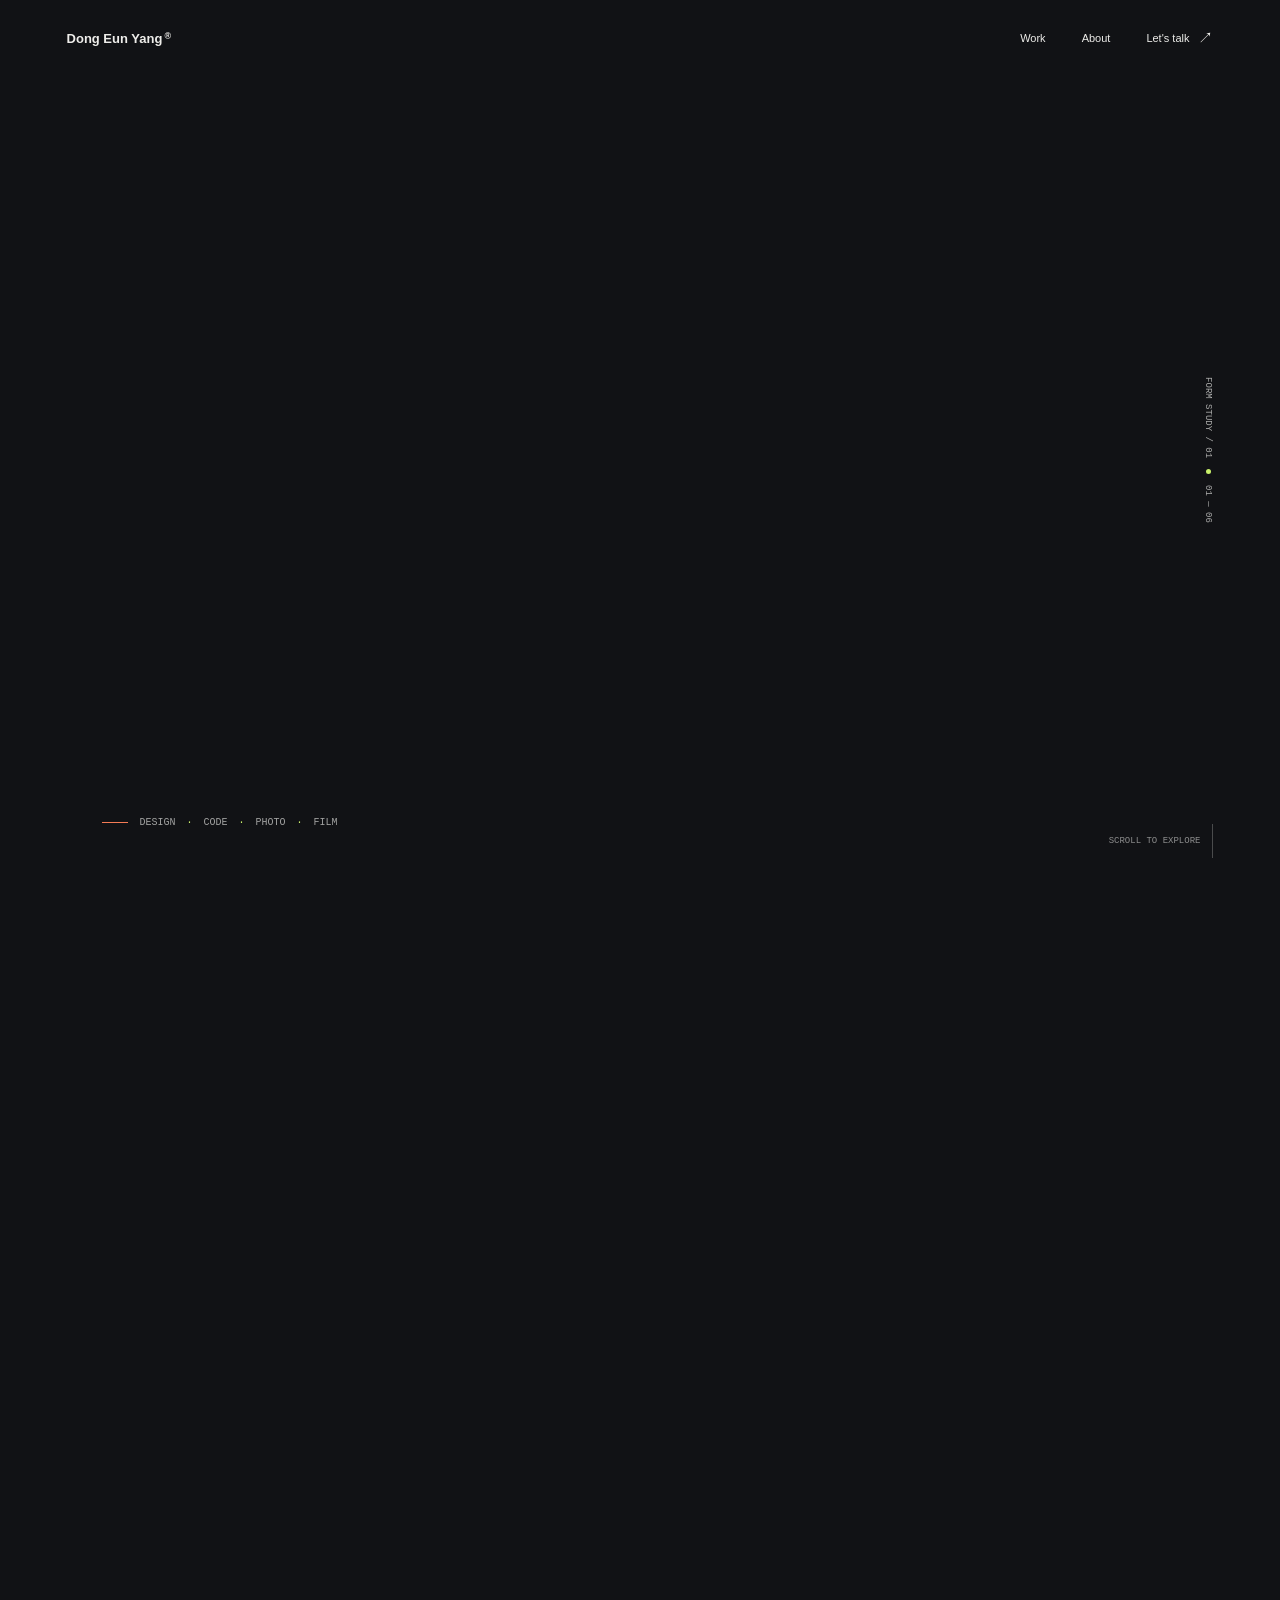
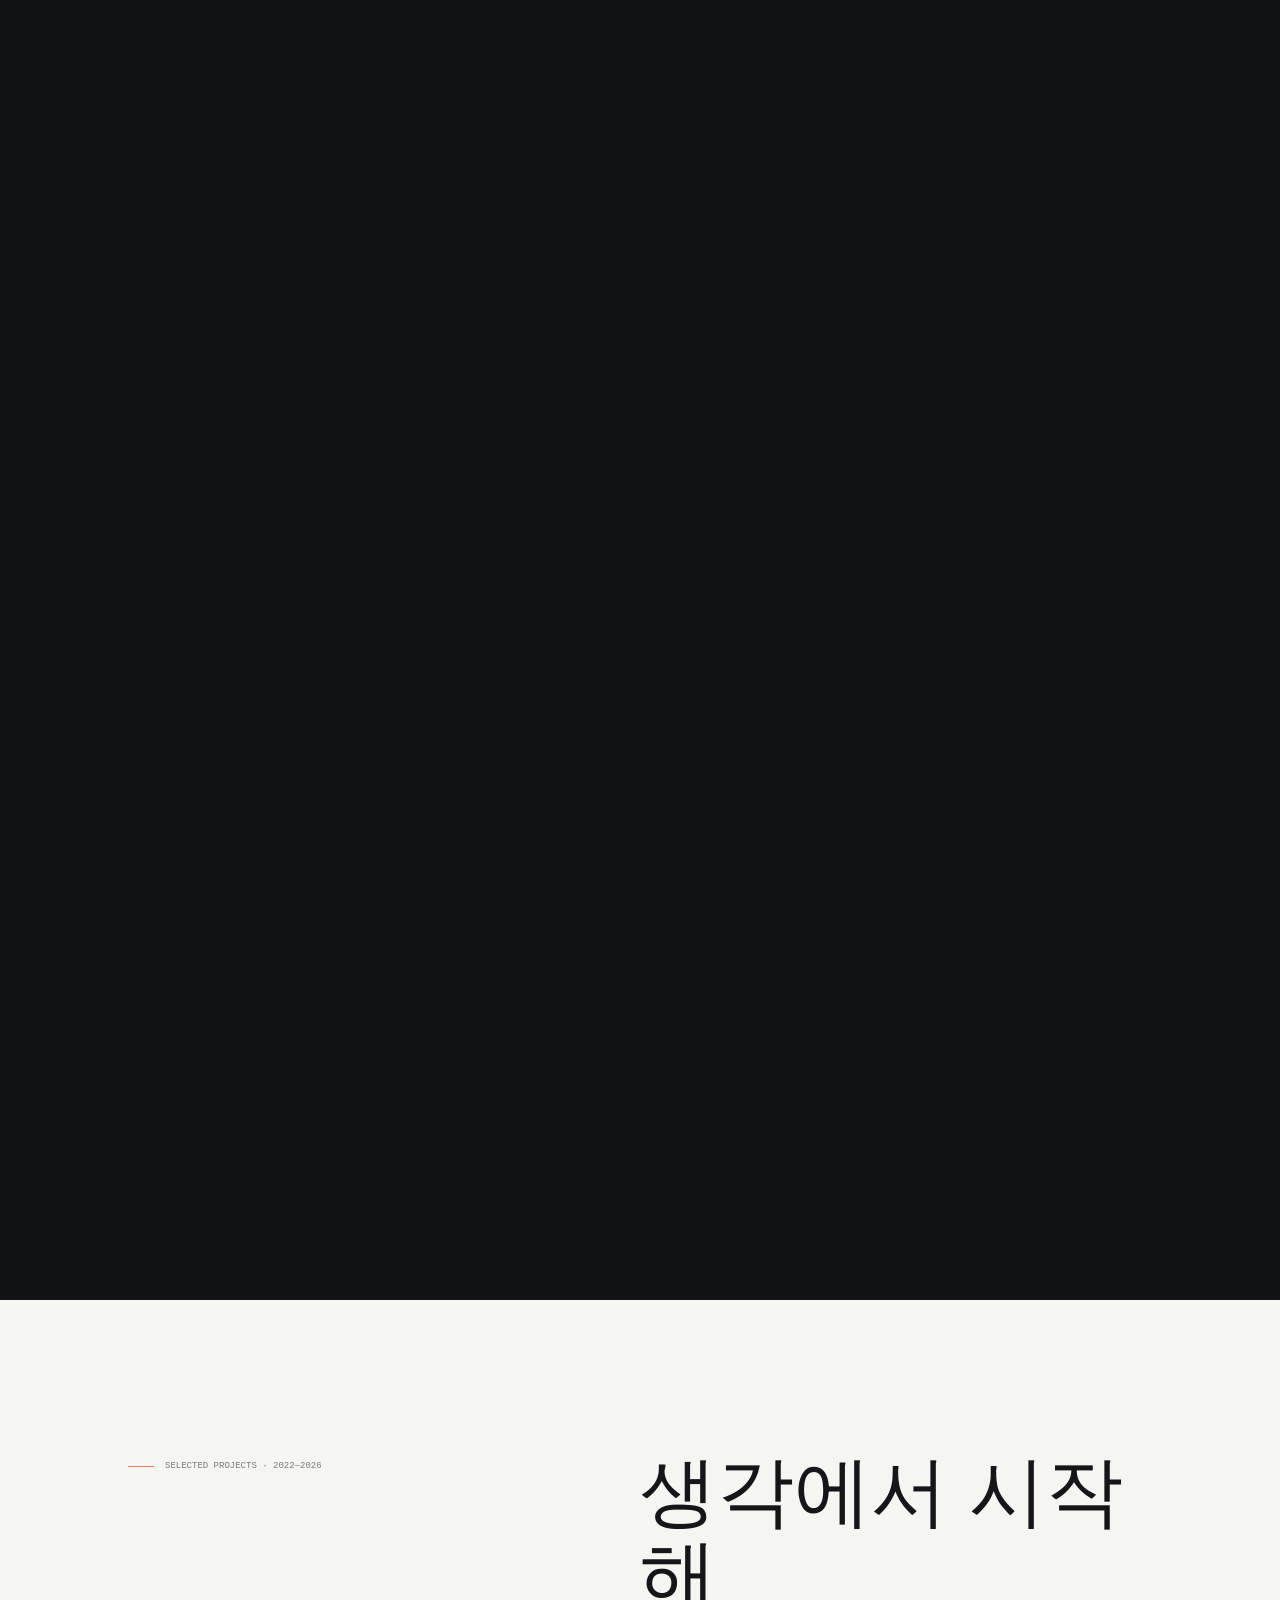
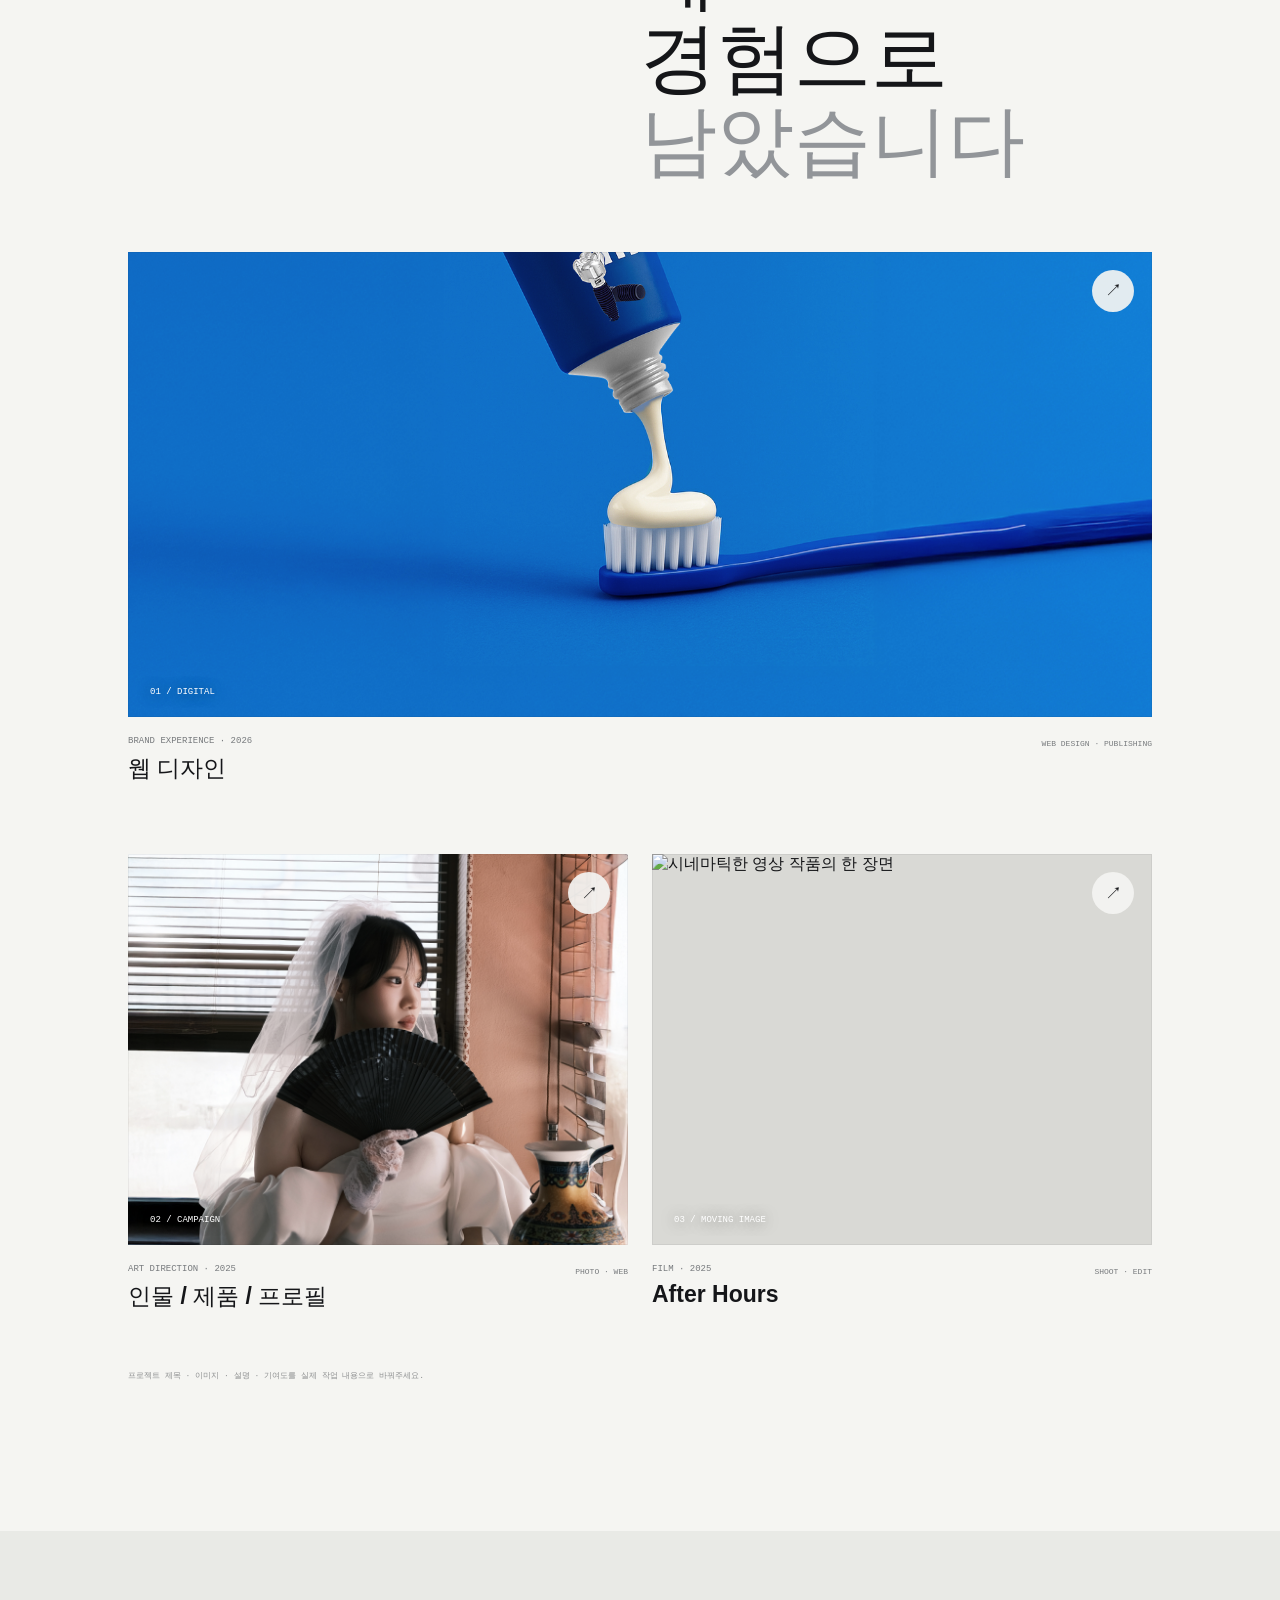
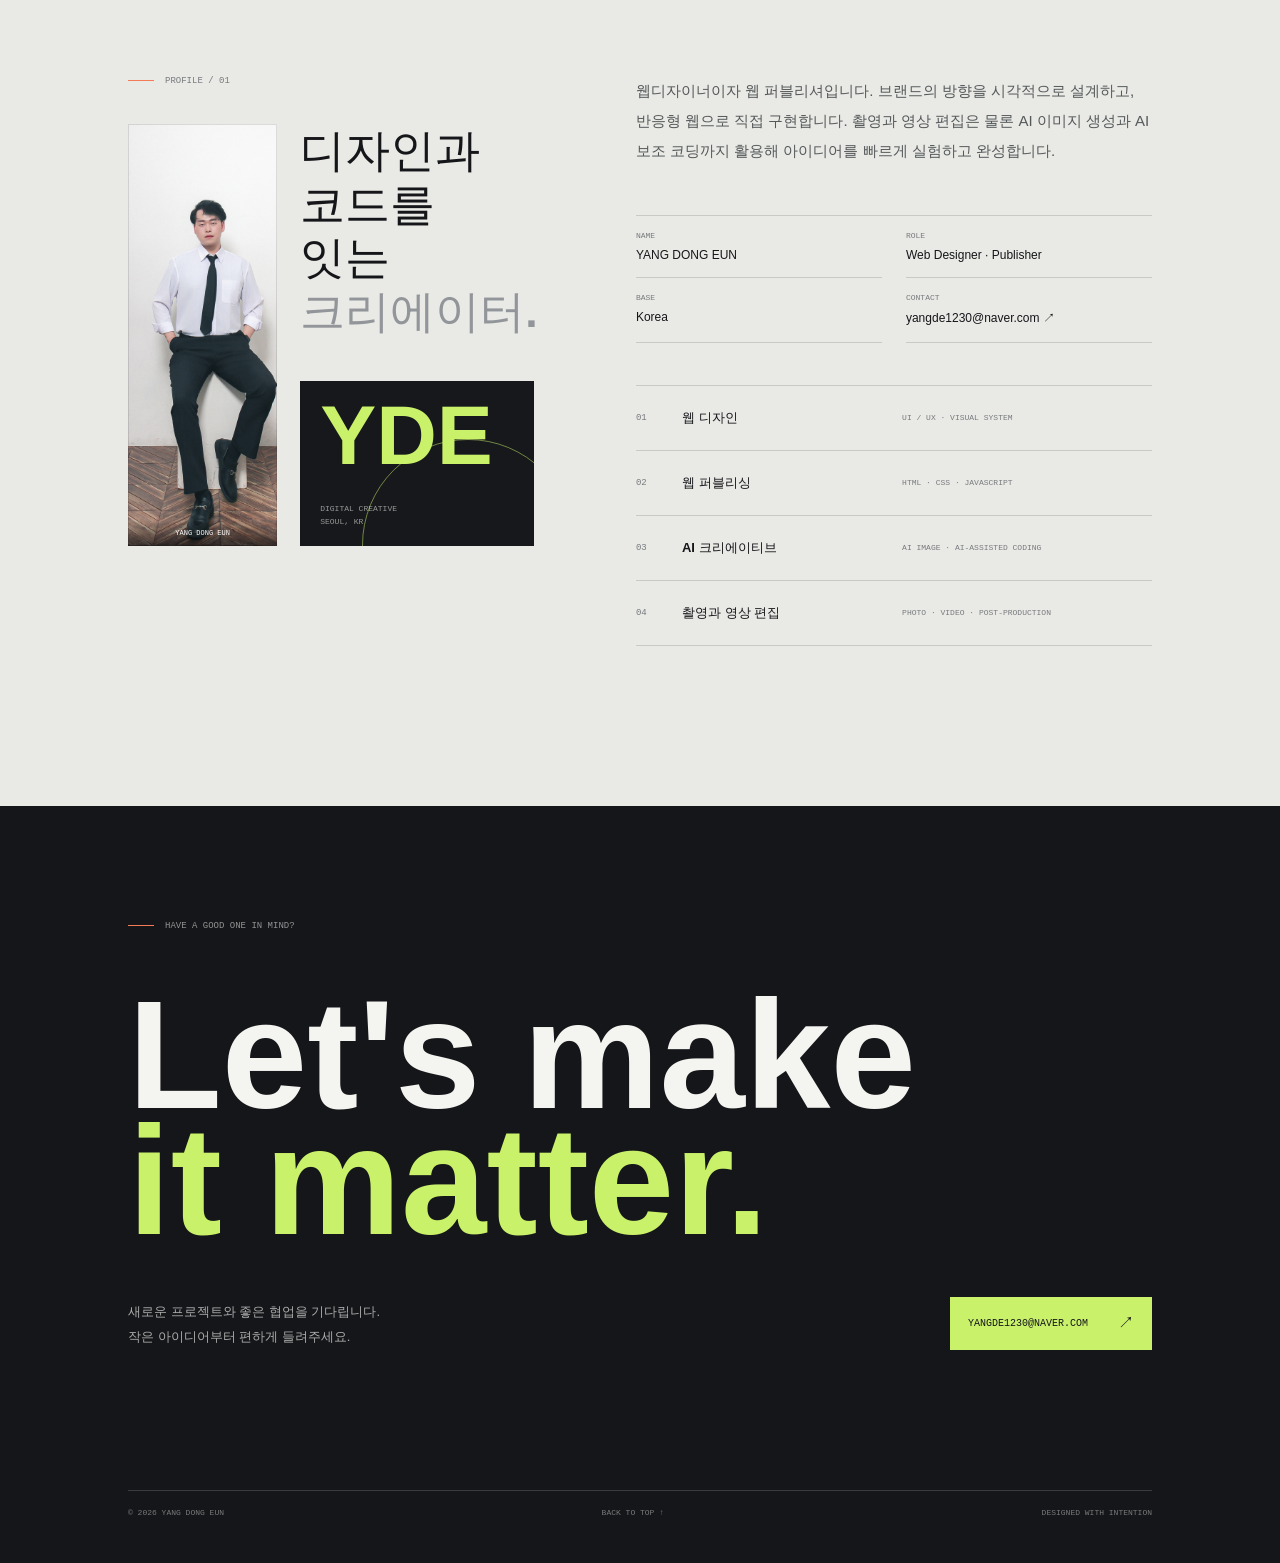
==== index.html @ 4b976804 "Add files via upload" ====
<!doctype html>
<html lang="ko">
<head>
  <meta charset="utf-8">
  <meta name="viewport" content="width=device-width, initial-scale=1">
  <meta name="theme-color" content="#111215">
  <meta name="description" content="웹디자인, 퍼블리싱, 영상과 AI 콘텐츠를 함께 만드는 디지털 크리에이터">
  <title>Dong Eun Yang — Digital Creative</title>
  <link rel="preconnect" href="https://images.unsplash.com">
  <link rel="stylesheet" href="styles.css">
  <script src="https://cdnjs.cloudflare.com/ajax/libs/three.js/0.149.0/three.min.js" defer></script>
  <script src="script.js" defer></script>
</head>
<body>
  <div class="scroll-progress" aria-hidden="true"></div>
  <header class="site-header">
    <a class="brand" href="#top" aria-label="맨 위로">Dong Eun Yang<span>®</span></a>
    <nav class="main-nav" aria-label="주요 메뉴">
      <a href="#work">Work</a>
      <a href="#about">About</a>
      <a class="nav-contact" href="#contact">Let's talk <span aria-hidden="true">↗</span></a>
    </nav>
  </header>

  <main>
    <section class="immersive" id="top" aria-label="스크롤 인터랙티브 포트폴리오">
      <div class="immersive-pin">
        <canvas class="scene-canvas" aria-label="스크롤에 반응하는 3D 오브젝트"></canvas>
        <div class="scene-wash" aria-hidden="true"></div>
        <div class="scene-hud" aria-hidden="true"><span>FORM STUDY / 01</span><span class="hud-dot"></span><span class="scene-counter">01 — 06</span></div>
        <div class="scene-scroll-hint" aria-hidden="true"><span>SCROLL TO EXPLORE</span><i></i></div>
        <div class="scene-stories" aria-live="polite">
          <article class="scene-story scene-start is-active" data-step="0">
            <div class="story-content"><p class="eyebrow"><span class="eyebrow-line"></span> DESIGN <b>·</b> CODE <b>·</b> PHOTO <b>·</b> FILM</p></div>
          </article>
          <article class="scene-story scene-note" data-step="1">
            <div class="story-content"><p class="eyebrow"><span class="eyebrow-line"></span> 20% / UNFOLD</p><h1>상상을<br><span>시작하다</span></h1></div>
          </article>
          <article class="scene-story scene-note" data-step="2">
            <div class="story-content"><p class="eyebrow"><span class="eyebrow-line"></span> 40% / FACETS</p><h2>형태를<br><span>만들다</span></h2></div>
          </article>
          <article class="scene-story scene-note" data-step="3">
            <div class="story-content"><p class="eyebrow"><span class="eyebrow-line"></span> 60% / ALIGN</p><h2>움직임을<br><span>더하다</span></h2></div>
          </article>
          <article class="scene-story scene-note" data-step="4">
            <div class="story-content"><p class="eyebrow"><span class="eyebrow-line"></span> 80% / COMPOSE</p><h2>장면을<br><span>담아내다</span></h2></div>
          </article>
          <article class="scene-story scene-final" data-step="5">
            <div class="story-content"><p class="eyebrow"><span class="eyebrow-line"></span> 100% / THE WHOLE SYSTEM</p><h2>경계를 넘는 디자이너<br><span>양동은</span></h2></div>
          </article>
        </div>
      </div>
    </section>

    <section class="work section-shell" id="work">
      <div class="section-heading reveal">
        <p class="eyebrow"><span class="eyebrow-line"></span> SELECTED PROJECTS · 2022—2026</p>
        <h2>생각에서 시작해<br>경험으로 <br><span>남았습니다</span></h2>
      </div>
      <div class="project-grid">
        <a class="project-card project-wide reveal" href="project-common.html" aria-label="Common Ground 프로젝트 상세 보기">
          <div class="project-image"><img src="ore.jpg" alt="커피 브랜드의 감각적인 제품 사진" loading="lazy"><span class="project-arrow" aria-hidden="true">↗</span><span class="project-index">01 / DIGITAL</span></div>
          <div class="project-caption"><div><p>BRAND EXPERIENCE · 2026</p><h3>웹 디자인</h3></div><span>WEB DESIGN · PUBLISHING</span></div>
        </a>
        <a class="project-card reveal" href="project-forme.html" aria-label="Forme Studio 프로젝트 상세 보기">
          <div class="project-image"><img src="minseo.jpg" alt="패션 브랜드 룩북 촬영 이미지" loading="lazy"><span class="project-arrow" aria-hidden="true">↗</span><span class="project-index">02 / CAMPAIGN</span></div>
          <div class="project-caption"><div><p>ART DIRECTION · 2025</p><h3>인물 / 제품 / 프로필</h3></div><span>PHOTO · WEB</span></div>
        </a>
        <a class="project-card reveal" href="project-after-hours.html" aria-label="After Hours 프로젝트 상세 보기">
          <div class="project-image"><img src="https://images.unsplash.com/photo-1485846234645-a62644f84728?auto=format&fit=crop&w=1200&q=85" alt="시네마틱한 영상 작품의 한 장면" loading="lazy"><span class="project-arrow" aria-hidden="true">↗</span><span class="project-index">03 / MOVING IMAGE</span></div>
          <div class="project-caption"><div><p>FILM · 2025</p><h3>After Hours</h3></div><span>SHOOT · EDIT</span></div>
        </a>
      </div>
      <p class="sample-note">프로젝트 제목 · 이미지 · 설명 · 기여도를 실제 작업 내용으로 바꿔주세요.</p>
    </section>

    <section class="about section-shell" id="about">
      <div class="about-intro reveal">
        <p class="eyebrow"><span class="eyebrow-line"></span> PROFILE / 01</p>
        <div class="profile-layout">
          <figure class="profile-photo"><img src="profile.jpg" alt="" loading="lazy"><figcaption>YANG DONG EUN</figcaption></figure>
          <div class="profile-identity"><h2>디자인과 코드를 잇는<br><span>크리에이터.</span></h2><div class="profile-mark" aria-hidden="true"><span>YDE</span><small>DIGITAL CREATIVE<br>SEOUL, KR</small></div></div>
        </div>
      </div>
      <div class="about-detail reveal">
        <p class="about-copy">웹디자이너이자 웹 퍼블리셔입니다. 브랜드의 방향을 시각적으로 설계하고, 반응형 웹으로 직접 구현합니다. 촬영과 영상 편집은 물론 AI 이미지 생성과 AI 보조 코딩까지 활용해 아이디어를 빠르게 실험하고 완성합니다.</p>
        <dl class="profile-facts">
          <div><dt>NAME</dt><dd>YANG DONG EUN</dd></div>
          <div><dt>ROLE</dt><dd>Web Designer · Publisher</dd></div>
          <div><dt>BASE</dt><dd> Korea</dd></div>
          <div><dt>CONTACT</dt><dd><a href="mailto:hello@yourname.kr">yangde1230@naver.com ↗</a></dd></div>
        </dl>
        <div class="capability-list">
          <div class="capability"><span>01</span><strong>웹 디자인</strong><small>UI / UX · VISUAL SYSTEM</small></div>
          <div class="capability"><span>02</span><strong>웹 퍼블리싱</strong><small>HTML · CSS · JAVASCRIPT</small></div>
          <div class="capability"><span>03</span><strong>AI 크리에이티브</strong><small>AI IMAGE · AI-ASSISTED CODING</small></div>
          <div class="capability"><span>04</span><strong>촬영과 영상 편집</strong><small>PHOTO · VIDEO · POST-PRODUCTION</small></div>
        </div>
      </div>
    </section>

    <footer class="contact" id="contact">
      <div class="contact-inner reveal">
        <p class="eyebrow"><span class="eyebrow-line"></span> HAVE A GOOD ONE IN MIND?</p>
        <h2>Let's make<br><span>it matter.</span></h2>
        <div class="contact-bottom"><p>새로운 프로젝트와 좋은 협업을 기다립니다.<br>작은 아이디어부터 편하게 들려주세요.</p><a class="contact-link" href="mailto:yangde1230@naver.com">YANGDE1230@NAVER.COM <span aria-hidden="true">↗</span></a></div>
        <div class="footer-meta"><span>© <span data-current-year>2026</span> YANG DONG EUN</span><a href="#top">BACK TO TOP ↑</a><span>DESIGNED WITH INTENTION</span></div>
      </div>
    </footer>
  </main>
</body>
</html>
---- styles.css ----
:root {
  color-scheme: light;
  --ink: #151619;
  --paper: #f5f5f2;
  --muted: #777a7d;
  --line: rgba(21, 22, 25, .15);
  --lime: #c9f16a;
  --orange: #f47b55;
  --font: -apple-system, BlinkMacSystemFont, "SF Pro Display", "Pretendard", "Noto Sans KR", sans-serif;
  --mono: "SFMono-Regular", Consolas, "Liberation Mono", monospace;
  scroll-behavior: smooth;
  scroll-padding-top: 80px;
}

* { box-sizing: border-box; }
html { background: var(--paper); }
body { margin: 0; overflow-x: hidden; color: var(--ink); background: var(--paper); font-family: var(--font); -webkit-font-smoothing: antialiased; }
a { color: inherit; text-decoration: none; }
::selection { color: var(--ink); background: var(--lime); }

.scroll-progress { position: fixed; z-index: 30; inset: 0 auto auto 0; width: 100%; height: 2px; background: var(--lime); transform: scaleX(0); transform-origin: left; }
.site-header { position: fixed; z-index: 25; top: 0; left: 0; display: flex; width: 100%; height: 76px; align-items: center; justify-content: space-between; padding: 0 5.2vw; color: #fff; mix-blend-mode: difference; }
.brand { font-size: 13px; font-weight: 700; }
.brand span { padding-left: 2px; font-size: 9px; vertical-align: top; }
.main-nav { display: flex; align-items: center; gap: 36px; font-size: 11px; }
.main-nav a { transition: opacity .2s ease; }
.main-nav a:hover { opacity: .64; }
.nav-contact { display: flex; align-items: center; gap: 9px; }
.nav-contact span { font-size: 15px; }

.immersive { position: relative; height: 500svh; color: #f6f6f3; background: #111215; }
.immersive-pin { position: sticky; z-index: 1; top: 0; height: 100svh; overflow: hidden; background: #111215; }
.scene-canvas { position: absolute; inset: 0; display: block; width: 100%; height: 100%; }
.scene-wash { position: absolute; inset: 0; pointer-events: none; background: linear-gradient(90deg, #111215 0%, rgba(17,18,21,.96) 16%, rgba(17,18,21,.58) 25%, rgba(17,18,21,.12) 39%, rgba(17,18,21,.02) 55%, transparent 72%); }
.scene-hud { position: absolute; top: 50%; right: 5.2vw; display: flex; align-items: center; gap: 11px; color: rgba(246,246,243,.68); font: 9px var(--mono); transform: translateY(-50%); writing-mode: vertical-rl; }
.scene-hud, .scene-scroll-hint { transition: opacity .35s ease; }
.immersive-pin.is-final .scene-hud, .immersive-pin.is-final .scene-scroll-hint { opacity: 0; }
.hud-dot { width: 5px; height: 5px; border-radius: 50%; background: var(--lime); }
.scene-scroll-hint { position: absolute; right: 5.2vw; bottom: 42px; display: flex; align-items: center; gap: 12px; color: rgba(246,246,243,.54); font: 9px var(--mono); }
.scene-scroll-hint i { position: relative; display: block; width: 1px; height: 34px; overflow: hidden; background: rgba(246,246,243,.25); }
.scene-scroll-hint i::after { position: absolute; top: -100%; left: 0; width: 1px; height: 100%; background: var(--lime); content: ""; animation: scroll-line 1.7s ease-in-out infinite; }
.scene-stories { position: absolute; z-index: 3; inset: 0; pointer-events: none; }
.scene-story { position: absolute; inset: 0; display: flex; width: 100%; height: 100%; align-items: center; padding: 84px 10vw 70px; opacity: 0; visibility: hidden; transition: opacity .55s ease, visibility 0s linear .55s; }
.scene-story.is-active { opacity: 1; visibility: visible; transition: opacity .55s ease; }
.story-content { width: min(48vw, 580px); transform: translateY(12px); transition: transform .8s cubic-bezier(.2,.7,.2,1); }
.scene-story.is-active .story-content { transform: translateY(0); }
.eyebrow { display: flex; align-items: center; gap: 11px; margin: 0; color: var(--muted); font: 9px var(--mono); }
.eyebrow-line { display: inline-block; width: 26px; height: 1px; background: var(--orange); }
.scene-start { align-items: flex-end; justify-content: flex-start; padding: 0 8vw 8vh; }
.scene-start .story-content { width: auto; }
.scene-start .eyebrow { color: rgba(246,246,243,.73); font-size: 10px; }
.scene-start .eyebrow b { color: var(--lime); font-weight: 400; }
.scene-note { align-items: flex-end; padding: 0 8vw 11vh; }
.scene-note .story-content { width: min(500px, 44vw); }
.scene-note h1, .scene-note h2 { font-size: clamp(46px, 4vw, 58px); }
.scene-final { align-items: center; padding: 80px 8vw; }
.scene-final .story-content { width: min(720px, 56vw); }
.story-content .eyebrow { color: rgba(246,246,243,.63); }
.story-content h1, .story-content h2 { margin: 22px 0 0; font-size: clamp(58px, 7vw, 94px); font-weight: 600; line-height: .92; letter-spacing: 0; }
.story-content h1 span, .story-content h2 span { color: var(--lime); }
.scene-final h2 { font-size: clamp(40px, 3.6vw, 50px); }
.scene-scroll-track { display: none; }

.section-shell { padding: 150px 10vw; }
.work { background: var(--paper); }
.section-heading { display: grid; grid-template-columns: 1fr 1fr; align-items: start; margin-bottom: 70px; }
.section-heading .eyebrow { padding-top: 11px; }
.section-heading h2, .about-intro h2 { margin: 0; font-size: clamp(42px, 6vw, 80px); line-height: 1.08; font-weight: 550; letter-spacing: 0; }
.section-heading h2 span, .about-intro h2 span { color: #929599; }
.project-grid { display: grid; grid-template-columns: 1fr 1fr; gap: 70px 24px; }
.project-card { display: block; min-width: 0; }
.project-wide { grid-column: 1 / -1; }
.project-image { position: relative; overflow: hidden; aspect-ratio: 1.28; background: #d9d9d5; }
.project-wide .project-image { aspect-ratio: 2.2; }
.project-image::after { position: absolute; inset: 0; border: 1px solid rgba(21,22,25,.06); content: ""; pointer-events: none; }
.project-image img { display: block; width: 100%; height: 100%; object-fit: cover; transition: transform .8s cubic-bezier(.2,.7,.2,1), filter .5s ease; filter: saturate(.84); }
.project-card:hover .project-image img { transform: scale(1.035); filter: saturate(1); }
.project-index { position: absolute; bottom: 20px; left: 22px; color: #fff; font: 9px var(--mono); text-shadow: 0 1px 14px rgba(0,0,0,.5); }
.project-arrow { position: absolute; z-index: 1; top: 18px; right: 18px; display: grid; width: 42px; height: 42px; place-items: center; border-radius: 50%; color: var(--ink); background: rgba(245,245,242,.92); font-size: 17px; transition: color .25s, background .25s, transform .3s; }
.project-card:hover .project-arrow { color: var(--ink); background: var(--lime); transform: rotate(45deg); }
.project-caption { display: flex; align-items: flex-start; justify-content: space-between; gap: 20px; padding-top: 19px; }
.project-caption p { margin: 0 0 7px; color: var(--muted); font: 9px var(--mono); }
.project-caption h3 { margin: 0; font-size: 23px; font-weight: 550; }
.project-caption > span { padding-top: 3px; color: var(--muted); font: 8px var(--mono); text-align: right; }
.sample-note { margin: 58px 0 0; color: #8b8d8e; font: 8px var(--mono); }

.about { display: grid; grid-template-columns: .88fr 1.12fr; gap: 10%; padding-top: 145px; padding-bottom: 160px; background: #e9eae6; }
.profile-layout { display: grid; grid-template-columns: minmax(125px, .78fr) minmax(0, 1.22fr); align-items: stretch; gap: 23px; margin-top: 38px; }
.profile-photo { position: relative; min-width: 0; height: 100%; aspect-ratio: auto; overflow: hidden; margin: 0; background: #c7c9c3; }
.profile-photo::after { position: absolute; inset: 0; border: 1px solid rgba(21,22,25,.12); content: ""; pointer-events: none; }
.profile-photo img { width: 100%; height: 100%; object-fit: cover; object-position: center 34%; filter: saturate(.78); }
.profile-photo figcaption { position: absolute; z-index: 1; right: 0; bottom: 0; left: 0; padding: 9px 7px; color: #fff; background: linear-gradient(transparent, rgba(10,11,12,.72)); font: 7px var(--mono); text-align: center; }
.profile-identity { min-width: 0; }
.profile-identity h2 { margin: 0 0 22px; font-size: clamp(30px, 3.5vw, 48px); line-height: 1.2; font-weight: 550; letter-spacing: 0; word-break: keep-all; }
.profile-mark { position: relative; display: flex; width: min(100%, 330px); min-height: 165px; flex-direction: column; justify-content: space-between; overflow: hidden; margin-top: 42px; padding: 17px 20px; color: var(--paper); background: #17181b; }
.profile-mark::after { position: absolute; right: -40px; bottom: -105px; width: 210px; height: 210px; border: 1px solid rgba(201,241,106,.5); border-radius: 50%; content: ""; }
.profile-mark > span { color: var(--lime); font-size: 84px; font-weight: 600; line-height: .9; }
.profile-mark small { color: rgba(245,245,242,.58); font: 8px/1.7 var(--mono); }
.about-copy { max-width: 540px; margin: 0 0 49px; color: #55595a; font-size: 15px; line-height: 2; word-break: keep-all; }
.profile-facts { display: grid; grid-template-columns: 1fr 1fr; gap: 0 24px; margin: 0 0 42px; border-top: 1px solid var(--line); }
.profile-facts > div { display: flex; min-width: 0; flex-direction: column; gap: 8px; padding: 15px 0; border-bottom: 1px solid var(--line); }
.profile-facts dt { color: var(--muted); font: 8px var(--mono); }
.profile-facts dd { min-width: 0; margin: 0; font-size: 12px; overflow-wrap: anywhere; }
.profile-facts a { transition: color .2s; }
.profile-facts a:hover { color: #777f51; }
.capability-list { border-top: 1px solid var(--line); }
.capability { display: grid; grid-template-columns: 34px minmax(150px, 1fr) minmax(160px, 1.2fr); align-items: center; gap: 12px; min-height: 65px; border-bottom: 1px solid var(--line); }
.capability > span { color: var(--muted); font: 9px var(--mono); }
.capability strong { font-size: 13px; font-weight: 550; }
.capability small { color: var(--muted); font: 8px var(--mono); }

.contact { padding: 115px 10vw 30px; color: #f4f4f1; background: #151619; }
.contact-inner { max-width: 1280px; margin: 0 auto; }
.contact .eyebrow { color: rgba(244,244,241,.56); }
.contact h2 { margin: 62px 0 52px; font-size: clamp(78px, 12vw, 160px); line-height: .82; font-weight: 550; letter-spacing: 0; }
.contact h2 span { color: var(--lime); }
.contact-bottom { display: flex; align-items: flex-end; justify-content: space-between; gap: 28px; }
.contact-bottom p { margin: 0; color: rgba(244,244,241,.67); font-size: 13px; line-height: 1.9; }
.contact-link { display: inline-flex; align-items: center; gap: 30px; padding: 16px 18px; color: var(--ink); background: var(--lime); font: 10px var(--mono); transition: background .2s, transform .2s; }
.contact-link:hover { background: #fff; transform: translateY(-3px); }
.contact-link span { font-size: 16px; }
.footer-meta { display: flex; align-items: center; justify-content: space-between; gap: 20px; margin-top: 140px; padding: 17px 0; border-top: 1px solid rgba(244,244,241,.17); color: rgba(244,244,241,.45); font: 8px var(--mono); }
.reveal { opacity: 0; transform: translateY(28px); transition: opacity .8s ease, transform .8s cubic-bezier(.2,.7,.2,1); }
.reveal.is-visible { opacity: 1; transform: translateY(0); }

@keyframes scroll-line { 0% { top: -100%; } 100% { top: 100%; } }
@media (prefers-reduced-motion: reduce) {
  *, *::before, *::after { scroll-behavior: auto !important; animation-duration: .01ms !important; animation-iteration-count: 1 !important; transition-duration: .01ms !important; }
  .reveal { opacity: 1; transform: none; }
}
@media (max-width: 760px) {
  :root { scroll-padding-top: 64px; }
  .site-header { height: 64px; padding: 0 6vw; }
  .main-nav { gap: 19px; font-size: 10px; }
  .main-nav a:nth-child(2) { display: none; }
  .immersive { height: 500svh; }
  .scene-wash { background: linear-gradient(0deg, #111215 0%, rgba(17,18,21,.87) 32%, rgba(17,18,21,.1) 100%); }
  .scene-story { padding-right: 7vw; padding-left: 7vw; }
  .scene-start { align-items: flex-end; justify-content: center; padding-bottom: 10svh; }
  .scene-start .eyebrow { gap: 7px; font-size: 7px; }
  .scene-start .eyebrow-line { width: 16px; }
  .scene-note { align-items: flex-end; padding-bottom: 12svh; }
  .scene-note .story-content { width: min(100%, 330px); }
  .scene-note h1, .scene-note h2 { font-size: clamp(38px, 10vw, 58px); }
  .scene-final { align-items: flex-end; padding-bottom: 16svh; }
  .scene-final .story-content { width: 100%; }
  .story-content h1, .story-content h2 { margin-top: 17px; font-size: clamp(45px, 12vw, 68px); }
  .scene-final h2 { font-size: clamp(32px, 8.2vw, 48px); }
  .scene-hud { top: 88px; right: 7vw; writing-mode: horizontal-tb; }
  .scene-scroll-hint { right: 7vw; bottom: 25px; font-size: 8px; }
  .scene-scroll-hint i { height: 24px; }
  .section-shell { padding: 95px 7vw; }
  .section-heading { grid-template-columns: 1fr; gap: 26px; margin-bottom: 42px; }
  .section-heading h2, .about-intro h2 { font-size: clamp(42px, 10vw, 62px); }
  .project-grid { grid-template-columns: 1fr; gap: 42px; }
  .project-wide { grid-column: auto; }
  .project-wide .project-image, .project-image { aspect-ratio: 1.18; }
  .project-caption { gap: 10px; }
  .project-caption h3 { font-size: 20px; }
  .project-caption > span { max-width: 120px; line-height: 1.6; }
  .sample-note { margin-top: 40px; font-size: 7px; }
  .about { grid-template-columns: 1fr; gap: 43px; padding-top: 95px; padding-bottom: 104px; }
  .profile-layout { grid-template-columns: minmax(110px, .76fr) minmax(0, 1.24fr); gap: 17px; margin-top: 27px; }
  .profile-identity h2 { margin-bottom: 15px; font-size: clamp(27px, 7.8vw, 36px); }
  .profile-mark { min-height: 116px; margin-top: 0; padding: 12px; }
  .profile-mark > span { font-size: 58px; }
  .profile-mark small { font-size: 6px; }
  .about-copy { margin-bottom: 32px; font-size: 13px; }
  .profile-facts { gap: 0 14px; margin-bottom: 32px; }
  .profile-facts dd { font-size: 10px; }
  .capability { grid-template-columns: 28px minmax(0, 1fr); gap: 9px; min-height: 66px; }
  .capability small { grid-column: 2; grid-row: 2; margin-top: -20px; align-self: end; padding-bottom: 10px; }
  .contact { padding: 87px 7vw 24px; }
  .contact h2 { margin: 55px 0 38px; font-size: clamp(73px, 16vw, 110px); }
  .contact-bottom { align-items: flex-start; flex-direction: column; }
  .footer-meta { flex-wrap: wrap; margin-top: 92px; font-size: 7px; }
  .footer-meta span:nth-child(2) { display: none; }
}
@media (max-width: 380px) {
  .main-nav { gap: 13px; font-size: 9px; }
  .scene-story { padding-bottom: 15svh; }
  .story-content h1, .story-content h2 { font-size: 44px; }
  .scene-final h2 { font-size: 32px; }
  .capability strong { font-size: 12px; }
  .capability small { font-size: 7px; }
}
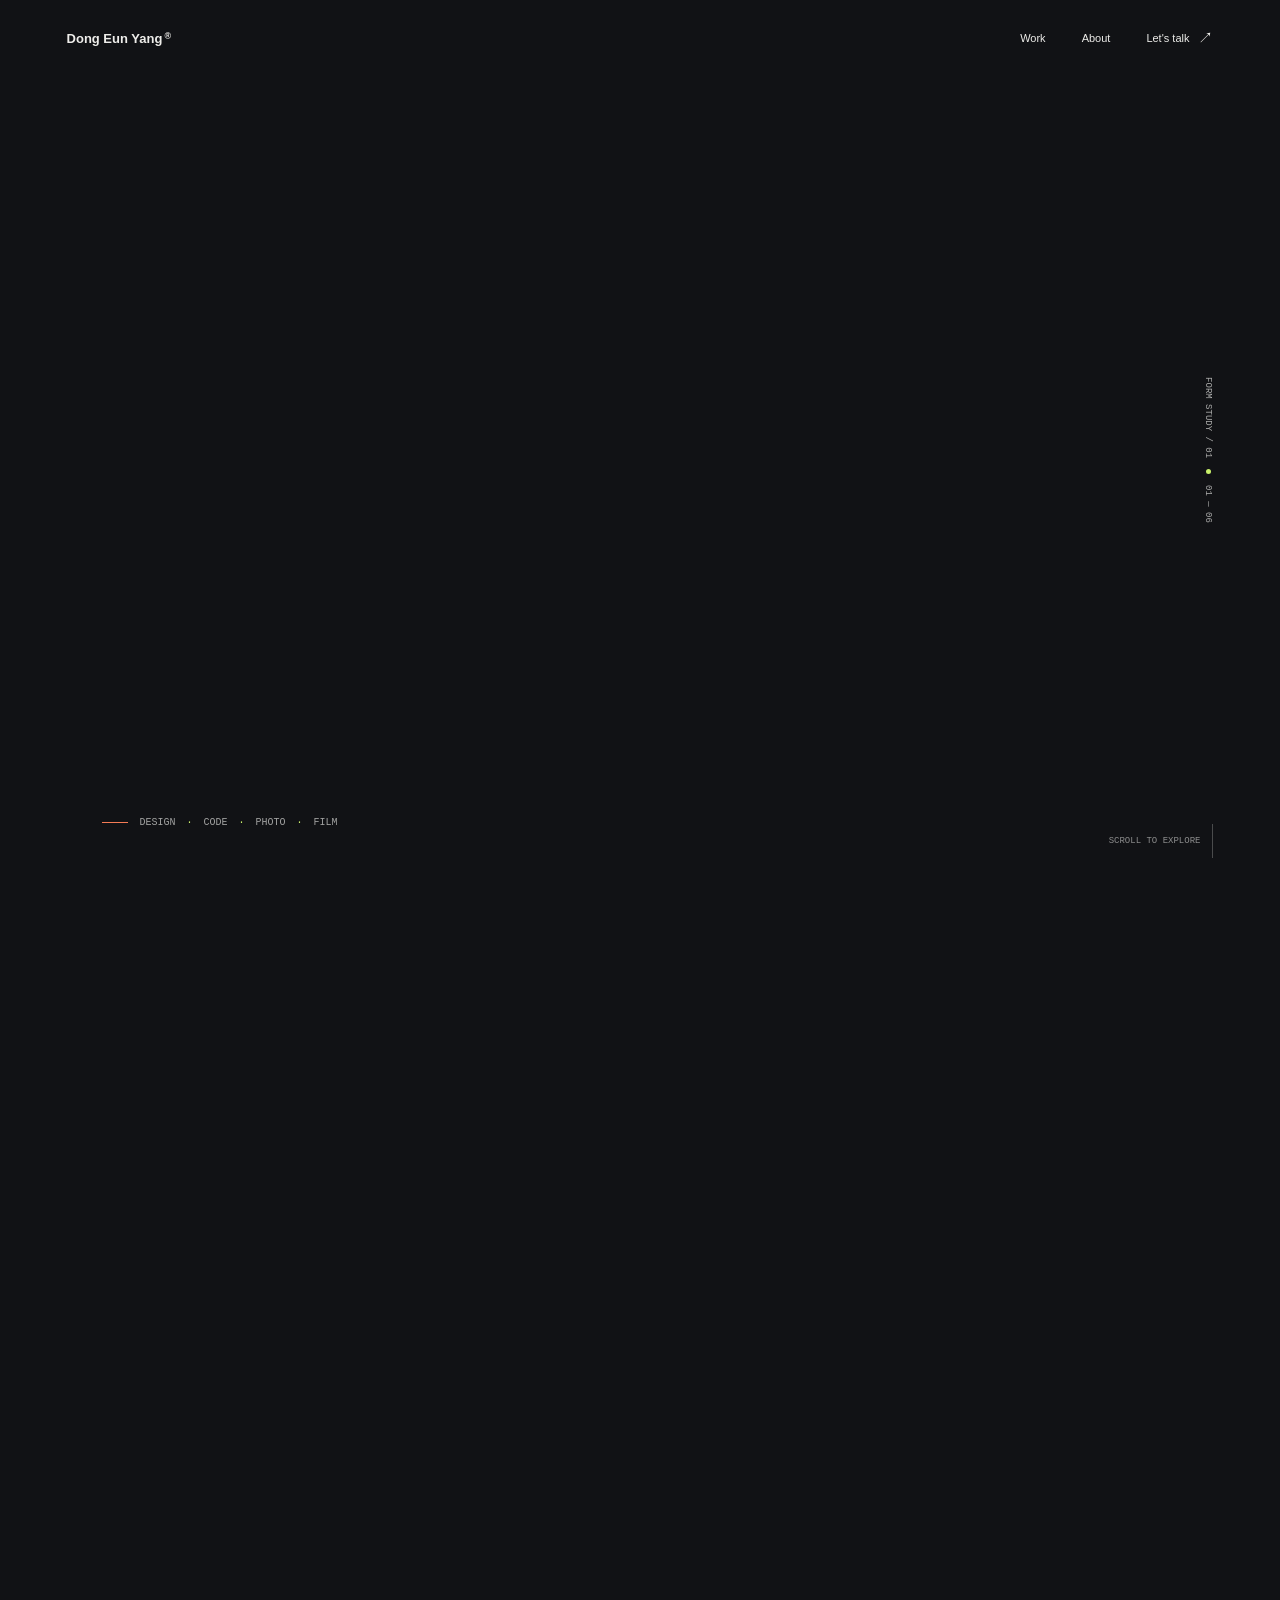
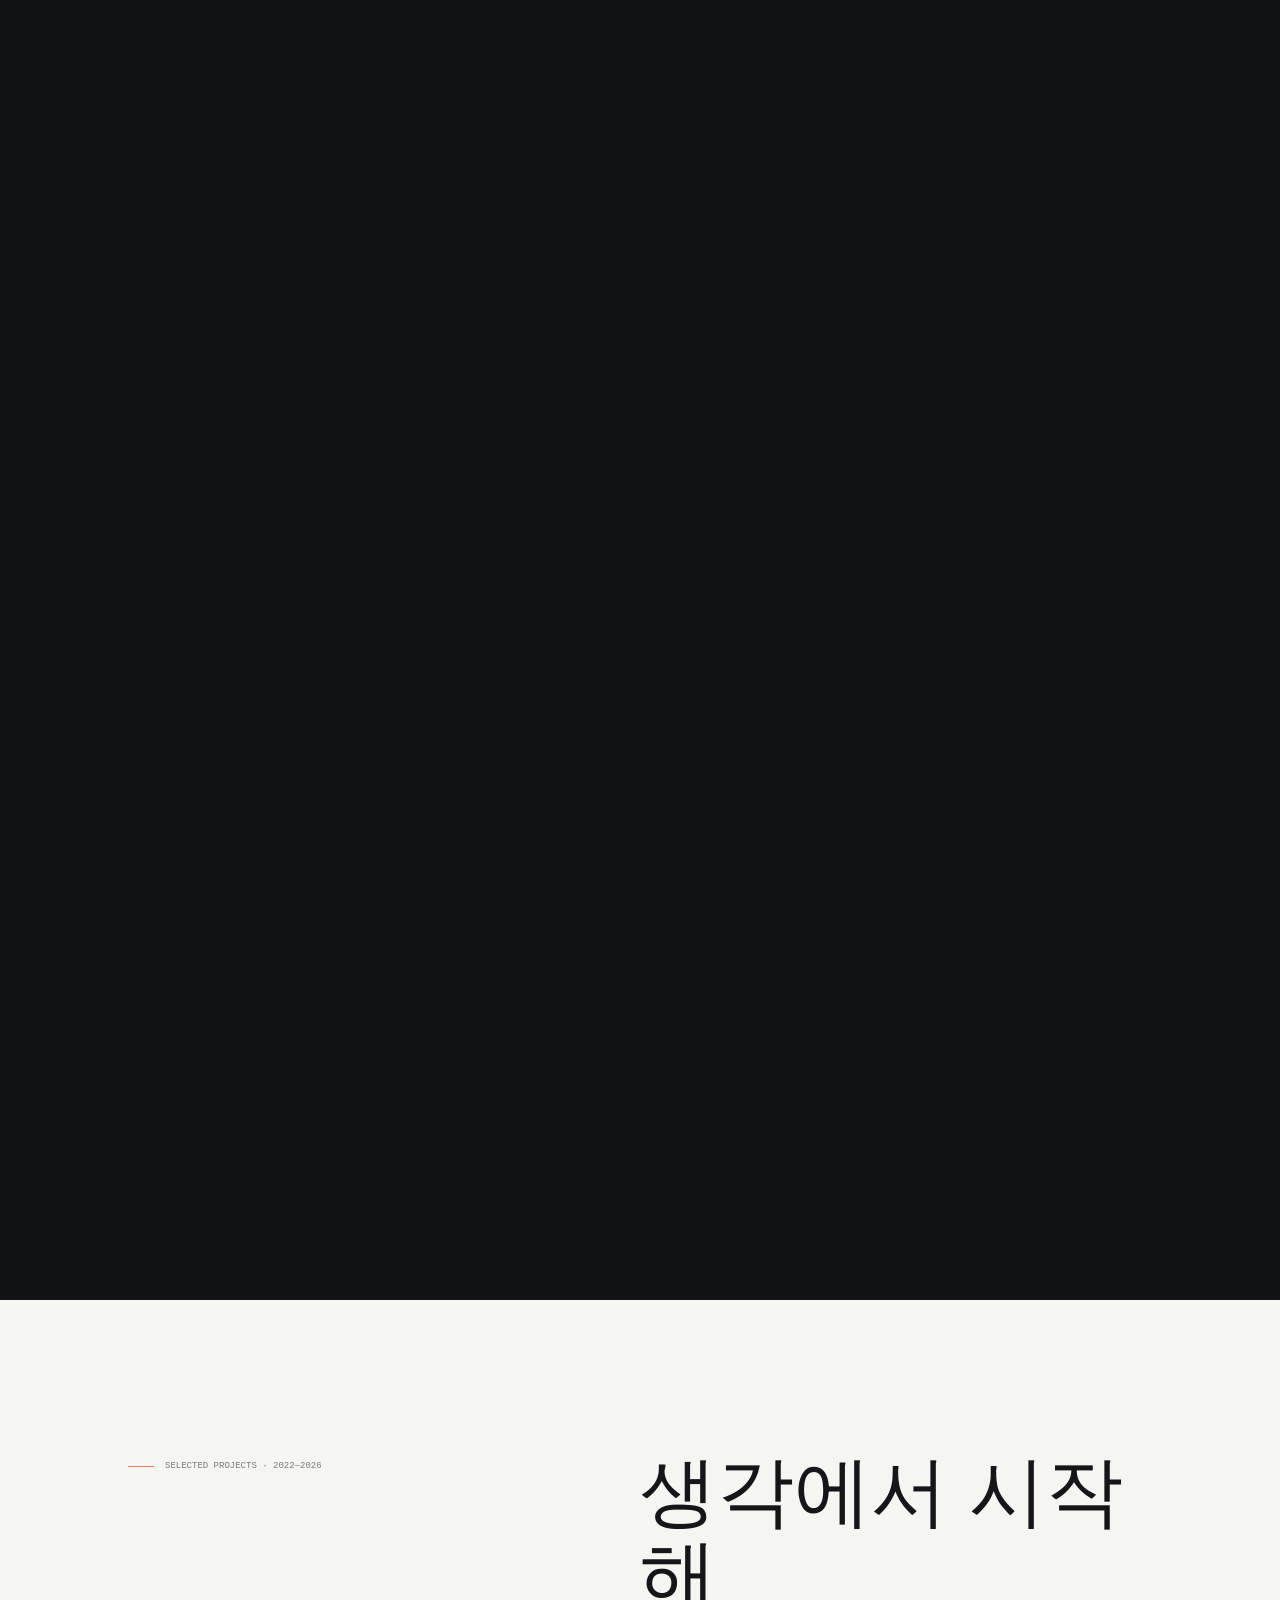
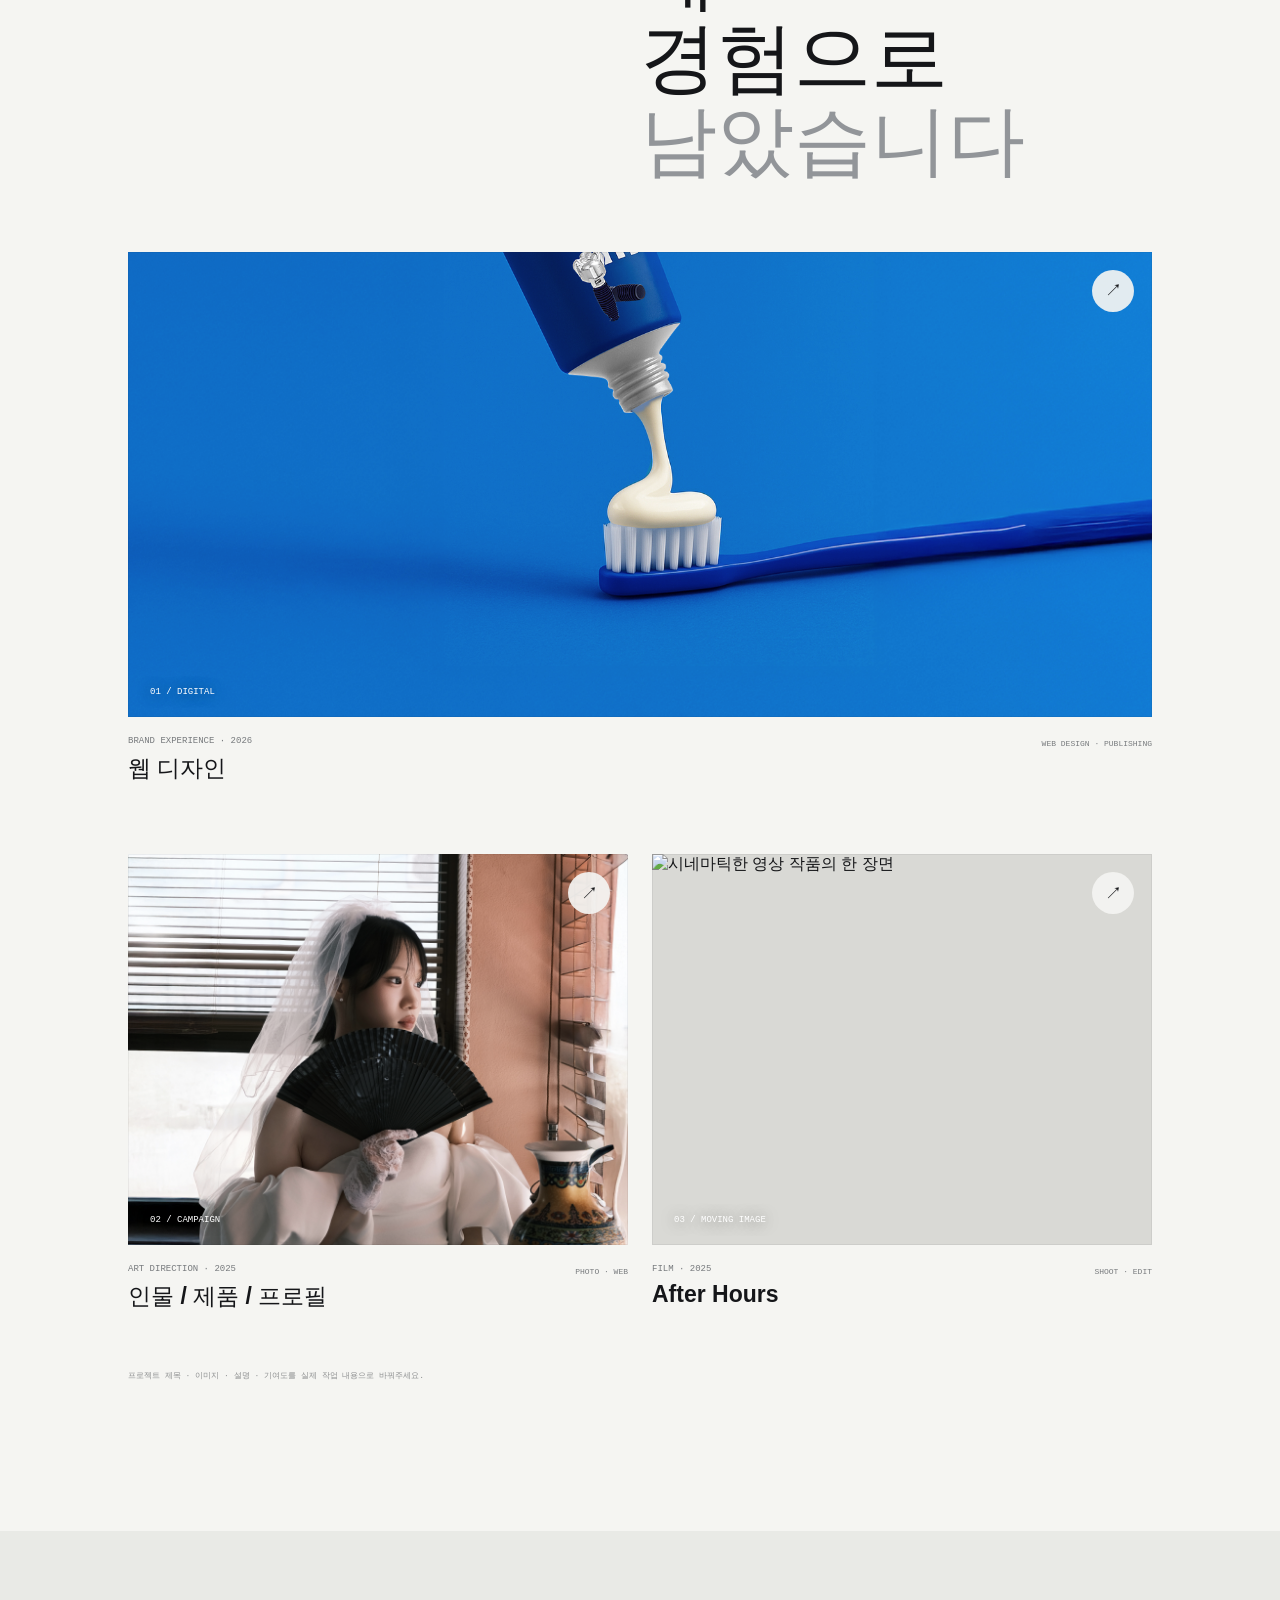
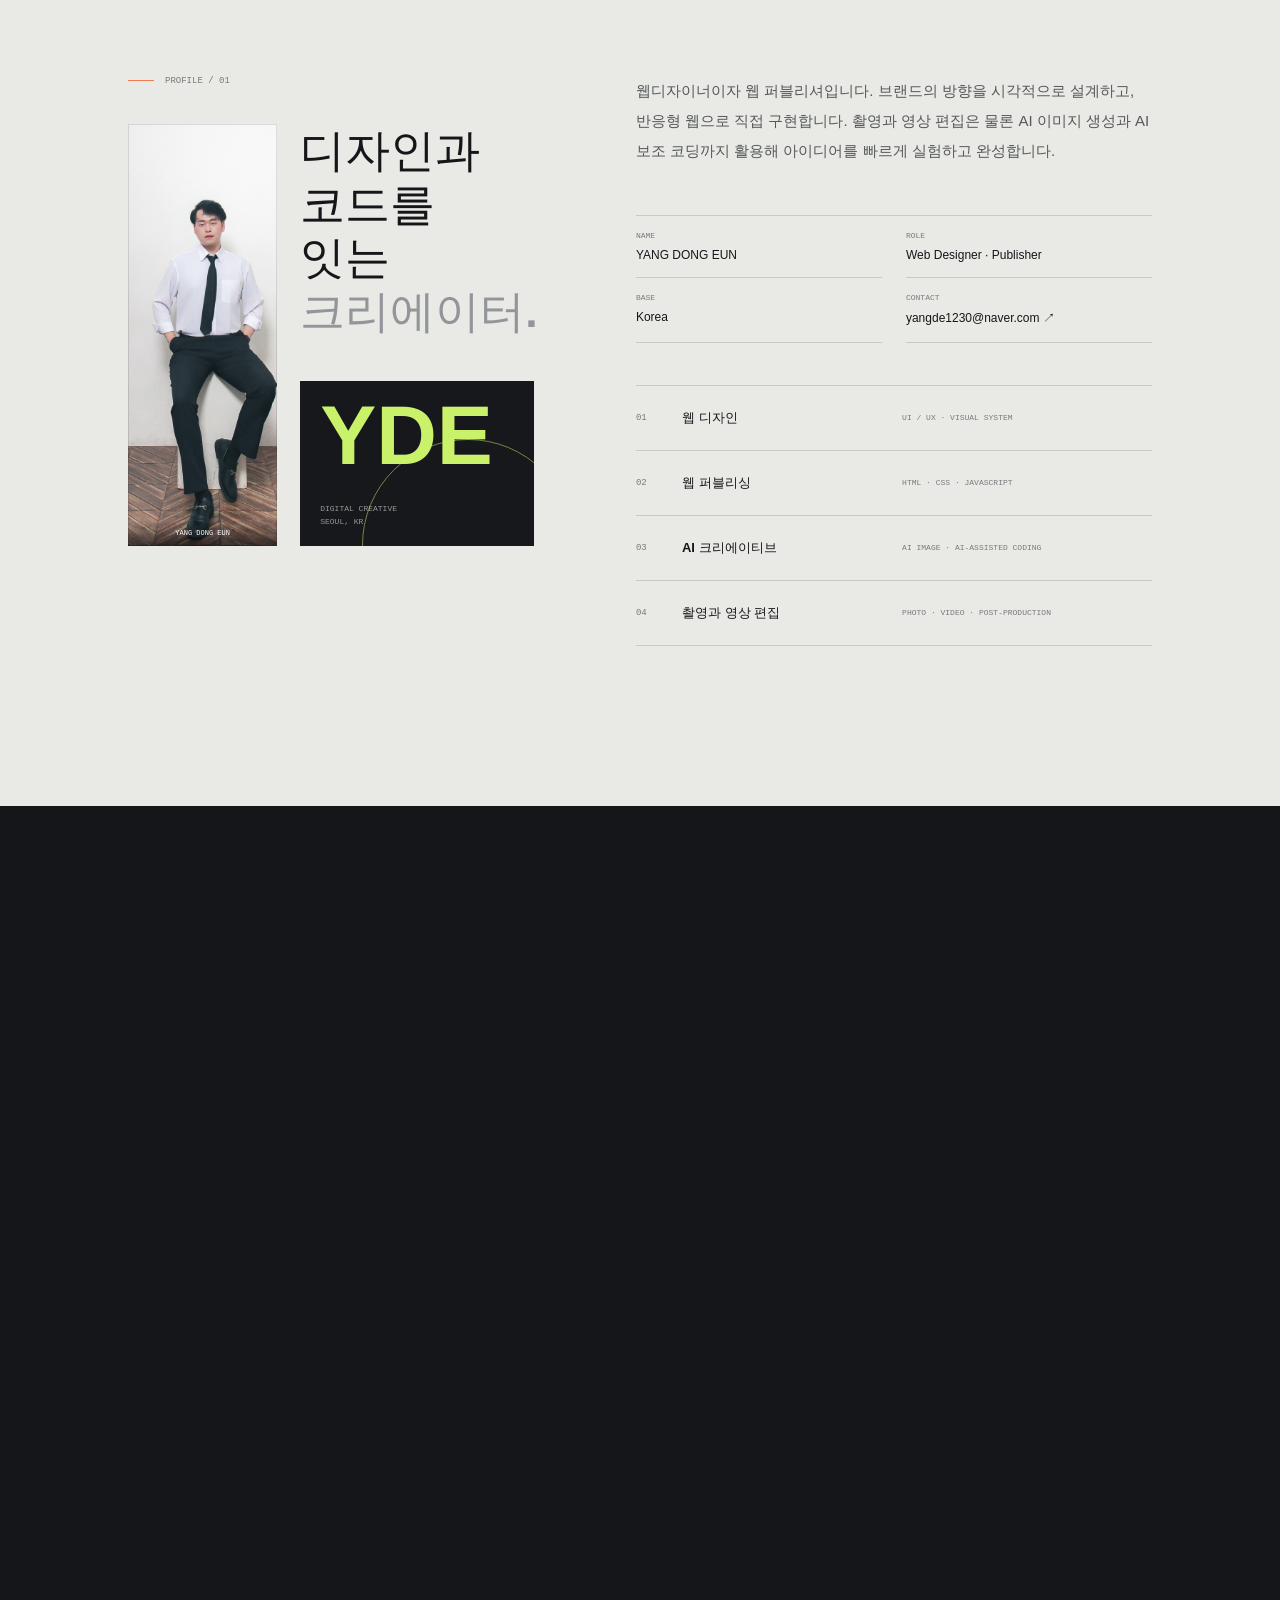
==== commit 2abea7b5: "Add files via upload" ====
--- a/index.html
+++ b/index.html
@@ -102,9 +102,9 @@
     <footer class="contact" id="contact">
       <div class="contact-inner reveal">
         <p class="eyebrow"><span class="eyebrow-line"></span> HAVE A GOOD ONE IN MIND?</p>
-        <h2>Let's make<br><span>it matter.</span></h2>
-        <div class="contact-bottom"><p>새로운 프로젝트와 좋은 협업을 기다립니다.<br>작은 아이디어부터 편하게 들려주세요.</p><a class="contact-link" href="mailto:yangde1230@naver.com">YANGDE1230@NAVER.COM <span aria-hidden="true">↗</span></a></div>
-        <div class="footer-meta"><span>© <span data-current-year>2026</span> YANG DONG EUN</span><a href="#top">BACK TO TOP ↑</a><span>DESIGNED WITH INTENTION</span></div>
+        <h2>Let's make<br><span>Something Great.</span></h2>
+        <div class="contact-bottom"><p>함께 만들어갈 새로운 가능성을 기다립니다.</p><a class="contact-link" href="mailto:yangde1230@naver.com">YANGDE1230@NAVER.COM <span aria-hidden="true">↗</span></a></div>
+        <div class="footer-meta"><span>© <span data-current-year>2026</span> YANG DONG EUN</span><a href="#top">BACK TO TOP ↑</a><span>DESIGNED BY DONGEUNYANG</span></div>
       </div>
     </footer>
   </main>
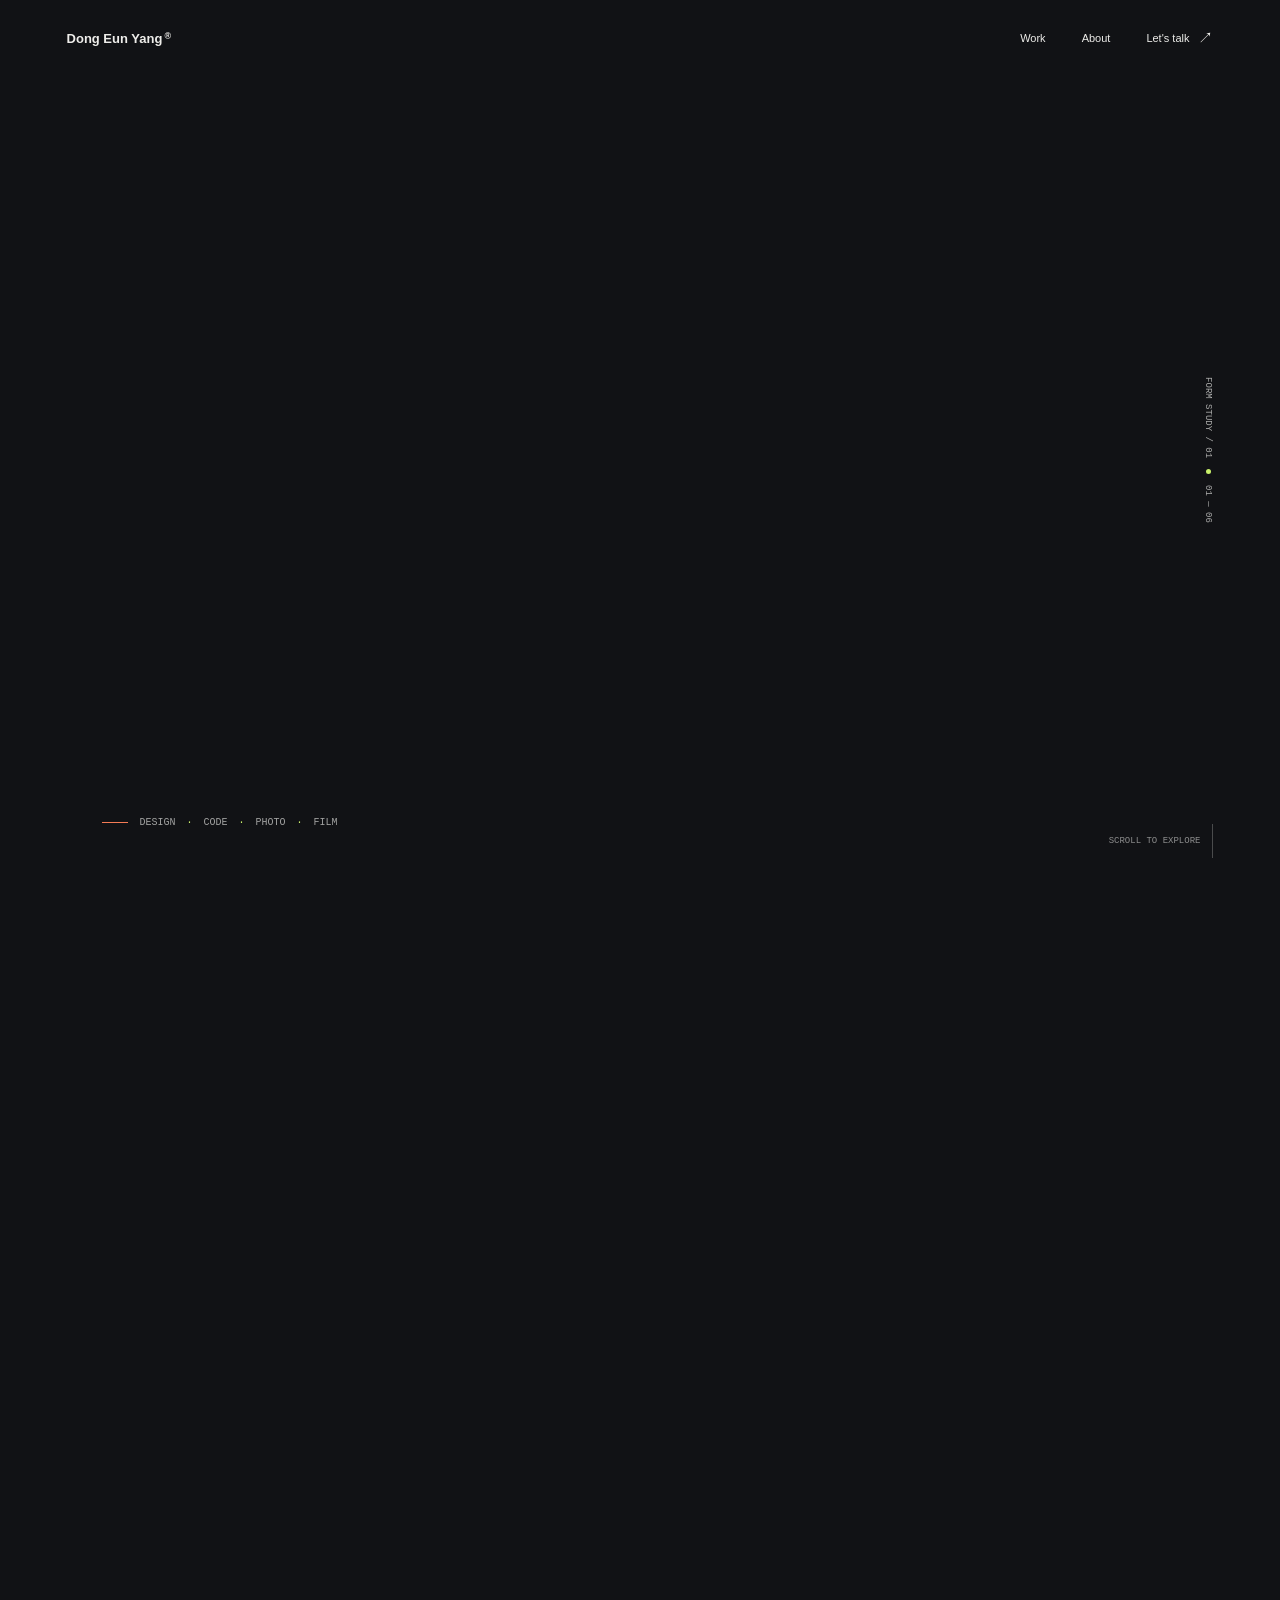
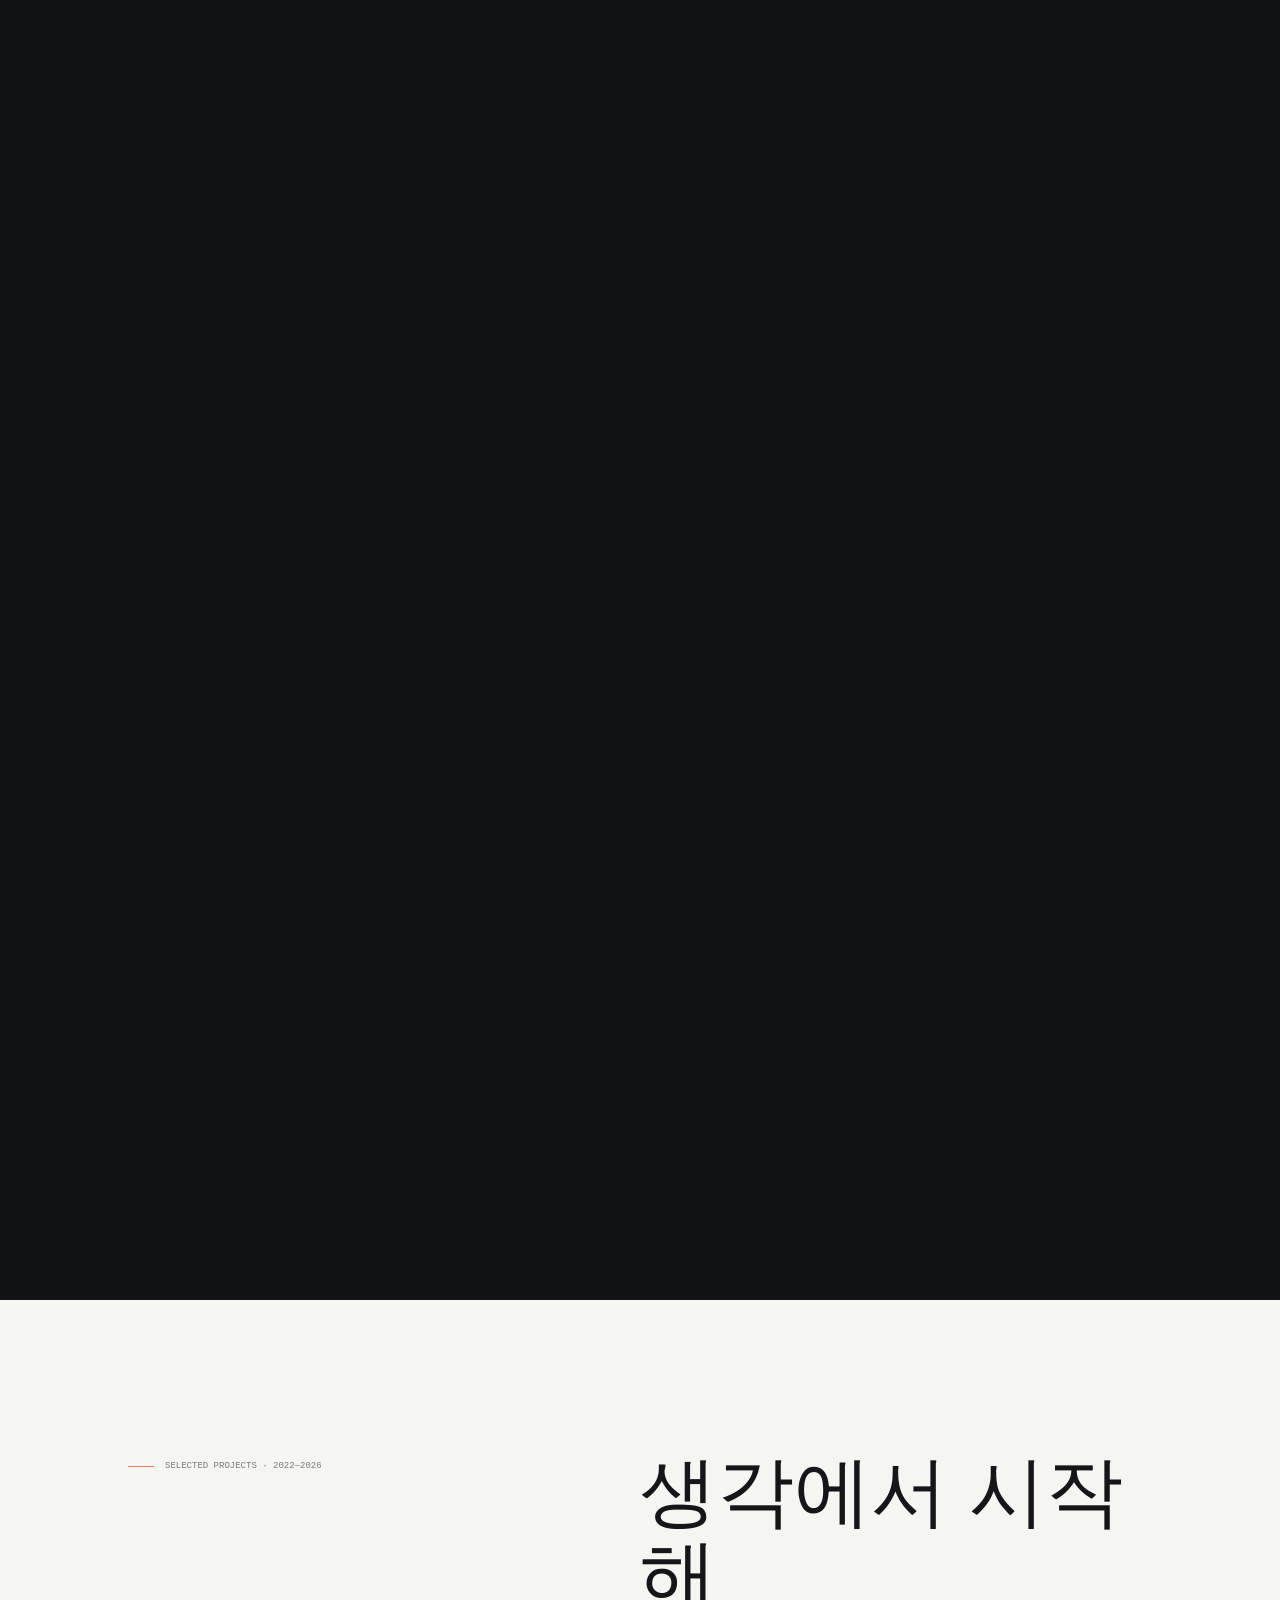
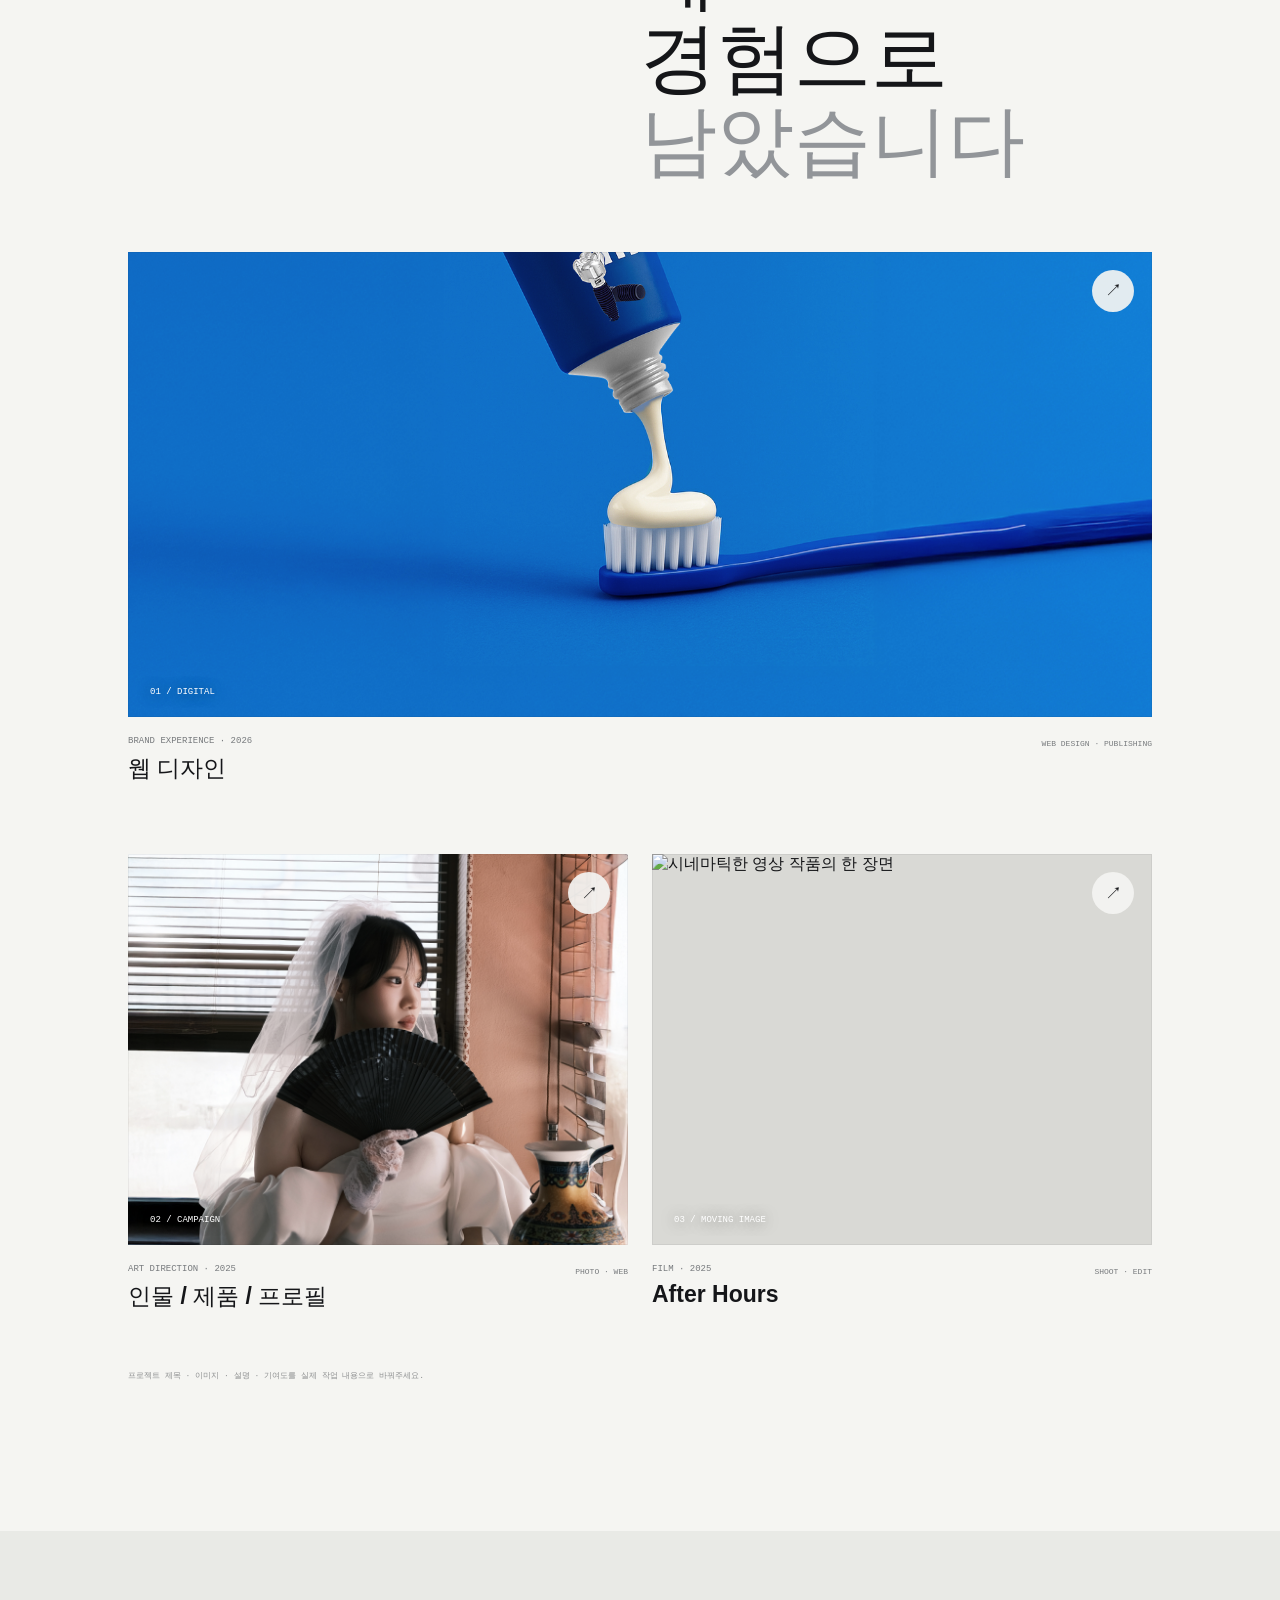
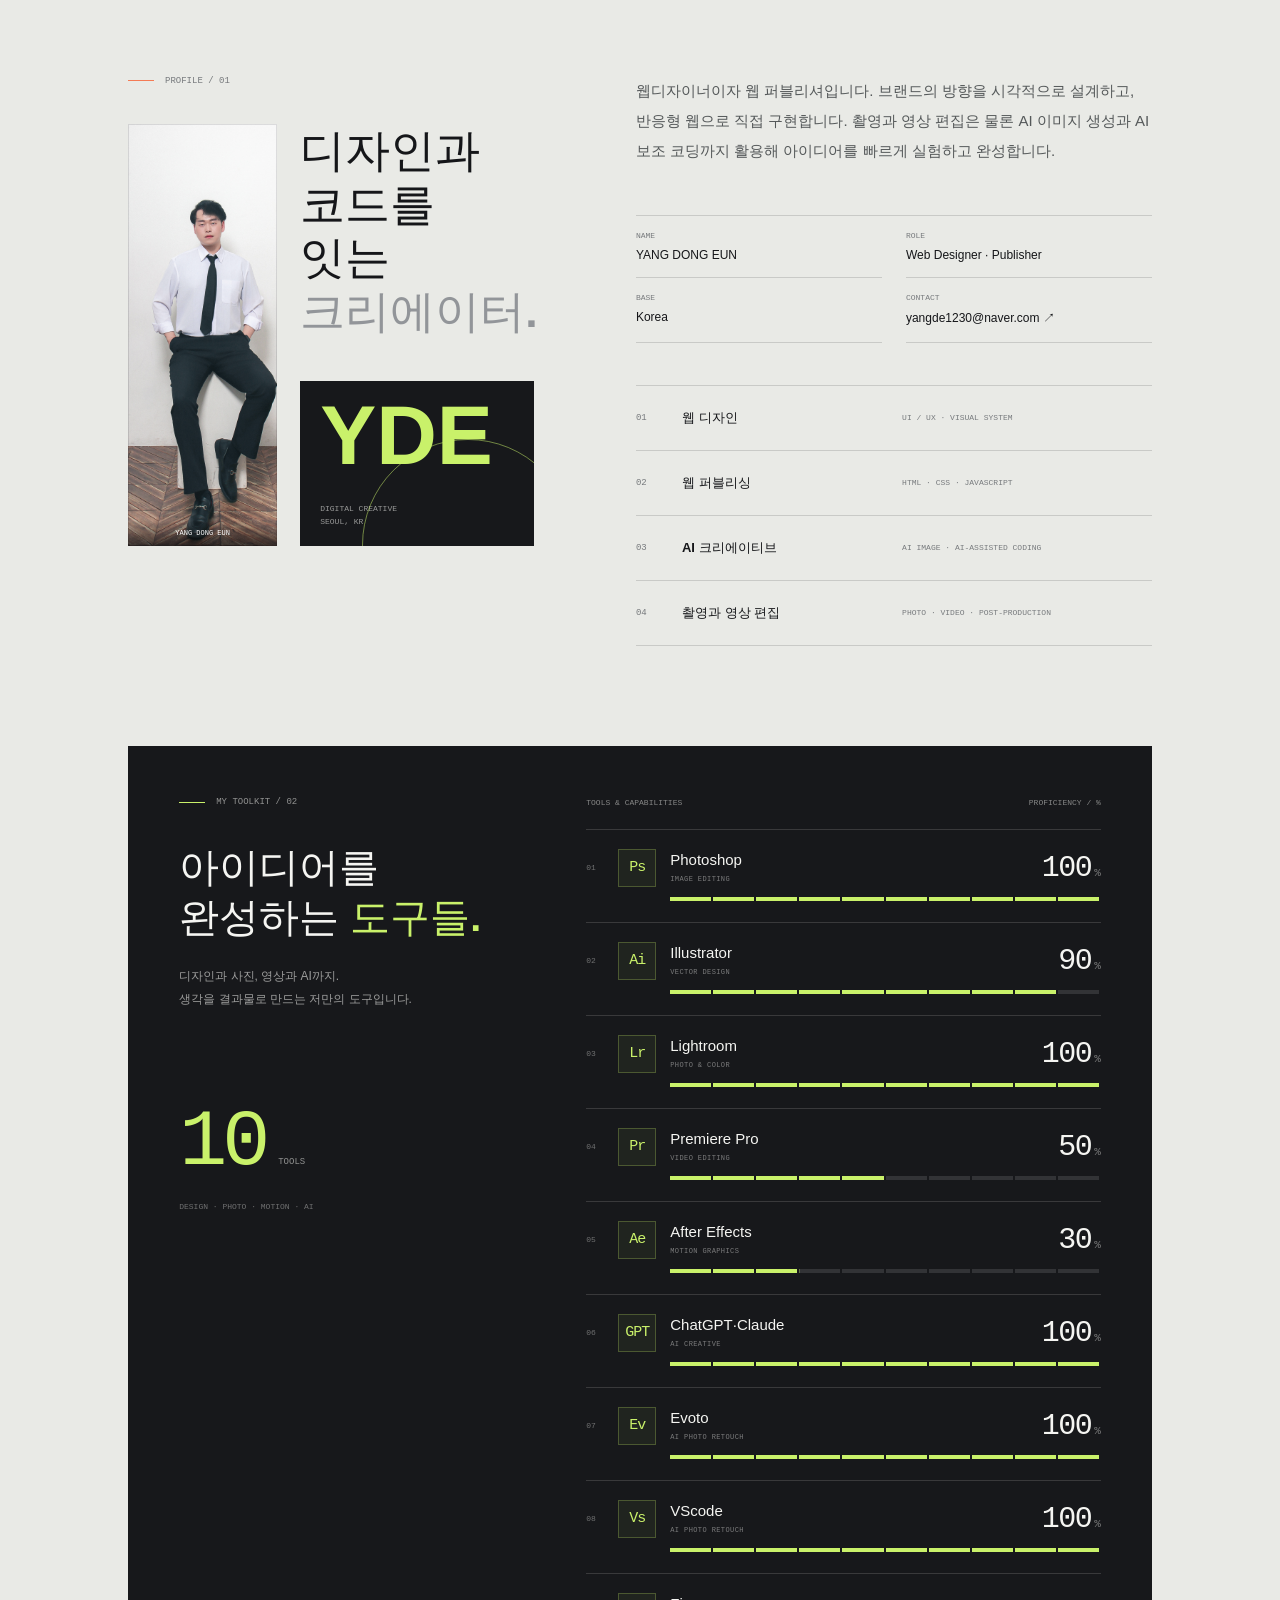
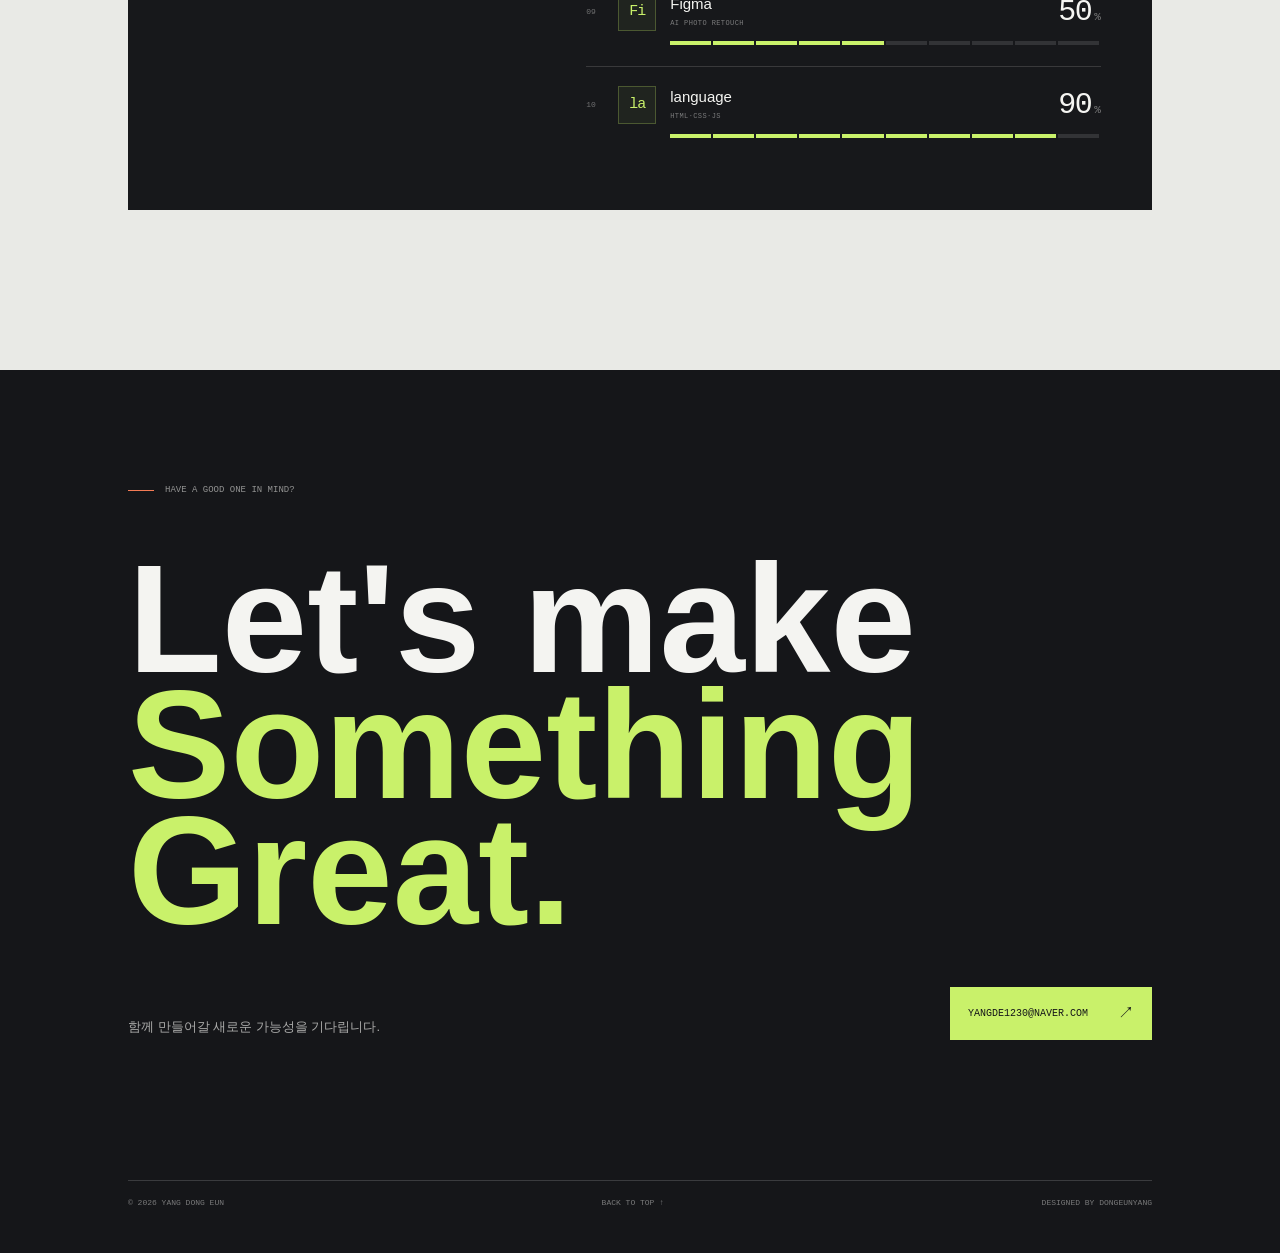
==== commit c6a8aa20: "Add files via upload" ====
--- a/index.html
+++ b/index.html
@@ -97,6 +97,91 @@
           <div class="capability"><span>04</span><strong>촬영과 영상 편집</strong><small>PHOTO · VIDEO · POST-PRODUCTION</small></div>
         </div>
       </div>
+
+      <section class="toolkit" id="toolkit" aria-labelledby="toolkit-title">
+        <div class="toolkit-intro reveal">
+          <p class="eyebrow"><span class="eyebrow-line"></span> MY TOOLKIT / 02</p>
+          <h3 id="toolkit-title">아이디어를<br>완성하는 <span>도구들.</span></h3>
+          <p class="toolkit-copy">디자인과 사진, 영상과 AI까지.<br>생각을 결과물로 만드는 저만의 도구입니다.</p>
+          <div class="toolkit-signature" aria-hidden="true"><span>10<small>TOOLS</small></span><p>DESIGN · PHOTO · MOTION · AI</p></div>
+        </div>
+        <div class="toolkit-skills">
+          <div class="toolkit-legend reveal"><span>TOOLS & CAPABILITIES</span><span>PROFICIENCY / %</span></div>
+          <!-- 숙련도 수정: 각 tool-meter의 aria-valuenow="100" 숫자만 바꾸면 퍼센트와 게이지에 함께 반영됩니다. -->
+          <ul class="tool-list">
+            <li class="tool-item reveal">
+              <span class="tool-index" aria-hidden="true">01</span>
+              <span class="tool-symbol" aria-hidden="true">Ps</span>
+              <div class="tool-name"><h4 id="tool-photoshop">Photoshop</h4><p>IMAGE EDITING</p></div>
+              <span class="tool-percent" aria-hidden="true"><span data-tool-value>100</span><small>%</small></span>
+              <div class="tool-meter" role="meter" aria-labelledby="tool-photoshop" aria-valuemin="0" aria-valuemax="100" aria-valuenow="100"><span aria-hidden="true"></span></div>
+            </li>
+            <li class="tool-item reveal">
+              <span class="tool-index" aria-hidden="true">02</span>
+              <span class="tool-symbol" aria-hidden="true">Ai</span>
+              <div class="tool-name"><h4 id="tool-illustrator">Illustrator</h4><p>VECTOR DESIGN</p></div>
+              <span class="tool-percent" aria-hidden="true"><span data-tool-value>90</span><small>%</small></span>
+              <div class="tool-meter" role="meter" aria-labelledby="tool-illustrator" aria-valuemin="0" aria-valuemax="90" aria-valuenow="90"><span aria-hidden="true"></span></div>
+            </li>
+            <li class="tool-item reveal">
+              <span class="tool-index" aria-hidden="true">03</span>
+              <span class="tool-symbol" aria-hidden="true">Lr</span>
+              <div class="tool-name"><h4 id="tool-lightroom">Lightroom</h4><p>PHOTO & COLOR</p></div>
+              <span class="tool-percent" aria-hidden="true"><span data-tool-value>100</span><small>%</small></span>
+              <div class="tool-meter" role="meter" aria-labelledby="tool-lightroom" aria-valuemin="0" aria-valuemax="100" aria-valuenow="100"><span aria-hidden="true"></span></div>
+            </li>
+            <li class="tool-item reveal">
+              <span class="tool-index" aria-hidden="true">04</span>
+              <span class="tool-symbol" aria-hidden="true">Pr</span>
+              <div class="tool-name"><h4 id="tool-premiere">Premiere Pro</h4><p>VIDEO EDITING</p></div>
+              <span class="tool-percent" aria-hidden="true"><span data-tool-value>50</span><small>%</small></span>
+              <div class="tool-meter" role="meter" aria-labelledby="tool-premiere" aria-valuemin="0" aria-valuemax="50" aria-valuenow="50"><span aria-hidden="true"></span></div>
+            </li>
+            <li class="tool-item reveal">
+              <span class="tool-index" aria-hidden="true">05</span>
+              <span class="tool-symbol" aria-hidden="true">Ae</span>
+              <div class="tool-name"><h4 id="tool-after-effects">After Effects</h4><p>MOTION GRAPHICS</p></div>
+              <span class="tool-percent" aria-hidden="true"><span data-tool-value>30</span><small>%</small></span>
+              <div class="tool-meter" role="meter" aria-labelledby="tool-after-effects" aria-valuemin="0" aria-valuemax="30" aria-valuenow="30"><span aria-hidden="true"></span></div>
+            </li>
+            <li class="tool-item reveal">
+              <span class="tool-index" aria-hidden="true">06</span>
+              <span class="tool-symbol" aria-hidden="true">GPT</span>
+              <div class="tool-name"><h4 id="tool-chatgpt">ChatGPT·Claude</h4><p>AI CREATIVE</p></div>
+              <span class="tool-percent" aria-hidden="true"><span data-tool-value>100</span><small>%</small></span>
+              <div class="tool-meter" role="meter" aria-labelledby="tool-chatgpt" aria-valuemin="0" aria-valuemax="100" aria-valuenow="100"><span aria-hidden="true"></span></div>
+            </li>
+            <li class="tool-item reveal">
+              <span class="tool-index" aria-hidden="true">07</span>
+              <span class="tool-symbol" aria-hidden="true">Ev</span>
+              <div class="tool-name"><h4 id="tool-evoto">Evoto</h4><p>AI PHOTO RETOUCH</p></div>
+              <span class="tool-percent" aria-hidden="true"><span data-tool-value>100</span><small>%</small></span>
+              <div class="tool-meter" role="meter" aria-labelledby="tool-evoto" aria-valuemin="0" aria-valuemax="100" aria-valuenow="100"><span aria-hidden="true"></span></div>
+            </li>
+              <li class="tool-item reveal">
+              <span class="tool-index" aria-hidden="true">08</span>
+              <span class="tool-symbol" aria-hidden="true">Vs</span>
+              <div class="tool-name"><h4 id="tool-evoto">VScode</h4><p>AI PHOTO RETOUCH</p></div>
+              <span class="tool-percent" aria-hidden="true"><span data-tool-value>100</span><small>%</small></span>
+              <div class="tool-meter" role="meter" aria-labelledby="tool-evoto" aria-valuemin="0" aria-valuemax="100" aria-valuenow="100"><span aria-hidden="true"></span></div>
+            </li>
+               <li class="tool-item reveal">
+              <span class="tool-index" aria-hidden="true">09</span>
+              <span class="tool-symbol" aria-hidden="true">Fi</span>
+              <div class="tool-name"><h4 id="tool-evoto">Figma</h4><p>AI PHOTO RETOUCH</p></div>
+              <span class="tool-percent" aria-hidden="true"><span data-tool-value>50</span><small>%</small></span>
+              <div class="tool-meter" role="meter" aria-labelledby="tool-evoto" aria-valuemin="0" aria-valuemax="50" aria-valuenow="50"><span aria-hidden="true"></span></div>
+            </li>
+               <li class="tool-item reveal">
+              <span class="tool-index" aria-hidden="true">10</span>
+              <span class="tool-symbol" aria-hidden="true">la</span>
+              <div class="tool-name"><h4 id="tool-evoto">language</h4><p>HTML·CSS·JS</p></div>
+              <span class="tool-percent" aria-hidden="true"><span data-tool-value>90</span><small>%</small></span>
+              <div class="tool-meter" role="meter" aria-labelledby="tool-evoto" aria-valuemin="0" aria-valuemax="90" aria-valuenow="90"><span aria-hidden="true"></span></div>
+            </li>
+          </ul>
+        </div>
+      </section>
     </section>
 
     <footer class="contact" id="contact">
--- a/styles.css
+++ b/styles.css
@@ -84,7 +84,7 @@
 .project-caption > span { padding-top: 3px; color: var(--muted); font: 8px var(--mono); text-align: right; }
 .sample-note { margin: 58px 0 0; color: #8b8d8e; font: 8px var(--mono); }
 
-.about { display: grid; grid-template-columns: .88fr 1.12fr; gap: 10%; padding-top: 145px; padding-bottom: 160px; background: #e9eae6; }
+.about { display: grid; grid-template-columns: .88fr 1.12fr; gap: 80px 10%; padding-top: 145px; padding-bottom: 160px; background: #e9eae6; }
 .profile-layout { display: grid; grid-template-columns: minmax(125px, .78fr) minmax(0, 1.22fr); align-items: stretch; gap: 23px; margin-top: 38px; }
 .profile-photo { position: relative; min-width: 0; height: 100%; aspect-ratio: auto; overflow: hidden; margin: 0; background: #c7c9c3; }
 .profile-photo::after { position: absolute; inset: 0; border: 1px solid rgba(21,22,25,.12); content: ""; pointer-events: none; }
@@ -108,6 +108,33 @@
 .capability > span { color: var(--muted); font: 9px var(--mono); }
 .capability strong { font-size: 13px; font-weight: 550; }
 .capability small { color: var(--muted); font: 8px var(--mono); }
+
+.toolkit { grid-column: 1 / -1; display: grid; grid-template-columns: .8fr 1.2fr; align-items: start; gap: clamp(36px, 5vw, 80px); min-width: 0; margin-top: 20px; padding: clamp(28px, 4vw, 60px); color: var(--paper); background: #17181b; }
+.toolkit-intro, .toolkit-skills { min-width: 0; }
+.toolkit .eyebrow { color: rgba(245,245,242,.55); }
+.toolkit .eyebrow-line { background: var(--lime); }
+.toolkit h3 { margin: 36px 0 23px; font-size: clamp(30px, 3.1vw, 46px); font-weight: 550; line-height: 1.25; word-break: keep-all; }
+.toolkit h3 span { color: var(--lime); }
+.toolkit-copy { margin: 0; color: rgba(245,245,242,.6); font-size: 12px; line-height: 1.9; word-break: keep-all; }
+.toolkit-signature { margin-top: 92px; }
+.toolkit-signature > span { display: flex; align-items: baseline; gap: 13px; color: var(--lime); font: 80px/1 var(--mono); letter-spacing: -5px; }
+.toolkit-signature small { color: rgba(245,245,242,.55); font: 9px var(--mono); letter-spacing: 0; }
+.toolkit-signature p { margin: 17px 0 0; color: rgba(245,245,242,.4); font: 8px/1.8 var(--mono); }
+.toolkit-legend { display: flex; justify-content: space-between; gap: 12px; padding-bottom: 19px; color: rgba(245,245,242,.5); font: 8px/1.6 var(--mono); }
+.toolkit-legend > span:last-child { text-align: right; }
+.tool-list { margin: 0; padding: 0; list-style: none; }
+.tool-item { display: grid; grid-template-columns: 18px 38px minmax(0, 1fr) 72px; align-items: center; gap: 10px 14px; padding: 19px 0 21px; border-top: 1px solid rgba(245,245,242,.15); }
+.tool-index { color: rgba(245,245,242,.4); font: 8px var(--mono); }
+.tool-symbol { display: grid; width: 38px; height: 38px; place-items: center; border: 1px solid rgba(201,241,106,.25); color: var(--lime); background: rgba(201,241,106,.05); font: 15px var(--mono); letter-spacing: -1px; transition: color .25s ease, background .25s ease, border-color .25s ease; }
+.tool-name h4 { margin: 0; font-size: 15px; font-weight: 500; }
+.tool-name p { margin: 6px 0 0; color: rgba(245,245,242,.45); font: 7px/1.5 var(--mono); letter-spacing: .4px; }
+.tool-percent { justify-self: end; white-space: nowrap; font: 30px/1 var(--mono); letter-spacing: -1.5px; font-variant-numeric: tabular-nums; }
+.tool-percent small { margin-left: 3px; color: rgba(245,245,242,.45); font-size: 11px; letter-spacing: 0; }
+.tool-meter { position: relative; grid-column: 3 / -1; height: 4px; overflow: hidden; background: rgba(245,245,242,.12); }
+.tool-meter > span { display: block; width: 100%; height: 100%; background: var(--lime); transform: scaleX(var(--tool-level, 1)); transform-origin: left; transition: transform 1.2s cubic-bezier(.2,.7,.2,1) .15s; }
+.tool-meter::after { position: absolute; inset: 0; background: repeating-linear-gradient(to right, transparent 0, transparent calc(10% - 2px), #17181b calc(10% - 2px), #17181b 10%); content: ""; pointer-events: none; }
+.tool-item.reveal:not(.is-visible) .tool-meter > span { transform: scaleX(0); }
+.tool-item:hover .tool-symbol { border-color: var(--lime); color: #17181b; background: var(--lime); }
 
 .contact { padding: 115px 10vw 30px; color: #f4f4f1; background: #151619; }
 .contact-inner { max-width: 1280px; margin: 0 auto; }
@@ -170,6 +197,18 @@
   .profile-facts dd { font-size: 10px; }
   .capability { grid-template-columns: 28px minmax(0, 1fr); gap: 9px; min-height: 66px; }
   .capability small { grid-column: 2; grid-row: 2; margin-top: -20px; align-self: end; padding-bottom: 10px; }
+  .toolkit { grid-template-columns: 1fr; gap: 35px; margin-top: 7px; padding: 28px 22px; }
+  .toolkit-intro { position: relative; }
+  .toolkit h3 { max-width: 340px; margin: 25px 0 18px; font-size: clamp(30px, 6.8vw, 42px); }
+  .toolkit-copy { max-width: 360px; font-size: 11px; }
+  .toolkit-signature { display: none; }
+  .toolkit-legend { padding-bottom: 15px; font-size: 7px; }
+  .tool-item { grid-template-columns: 14px 34px minmax(0, 1fr) 62px; gap: 9px 10px; padding: 17px 0 19px; }
+  .tool-symbol { width: 34px; height: 34px; font-size: 13px; }
+  .tool-name h4 { font-size: 13px; }
+  .tool-name p { margin-top: 5px; font-size: 6px; letter-spacing: 0; }
+  .tool-percent { font-size: 27px; }
+  .tool-percent small { font-size: 10px; }
   .contact { padding: 87px 7vw 24px; }
   .contact h2 { margin: 55px 0 38px; font-size: clamp(73px, 16vw, 110px); }
   .contact-bottom { align-items: flex-start; flex-direction: column; }
@@ -181,6 +220,11 @@
   .scene-story { padding-bottom: 15svh; }
   .story-content h1, .story-content h2 { font-size: 44px; }
   .scene-final h2 { font-size: 32px; }
+  .toolkit { padding-right: 17px; padding-left: 17px; }
+  .tool-item { grid-template-columns: 30px minmax(0, 1fr) 60px; column-gap: 10px; }
+  .tool-index { display: none; }
+  .tool-symbol { width: 30px; height: 32px; font-size: 12px; }
+  .tool-meter { grid-column: 2 / -1; }
   .capability strong { font-size: 12px; }
   .capability small { font-size: 7px; }
 }
